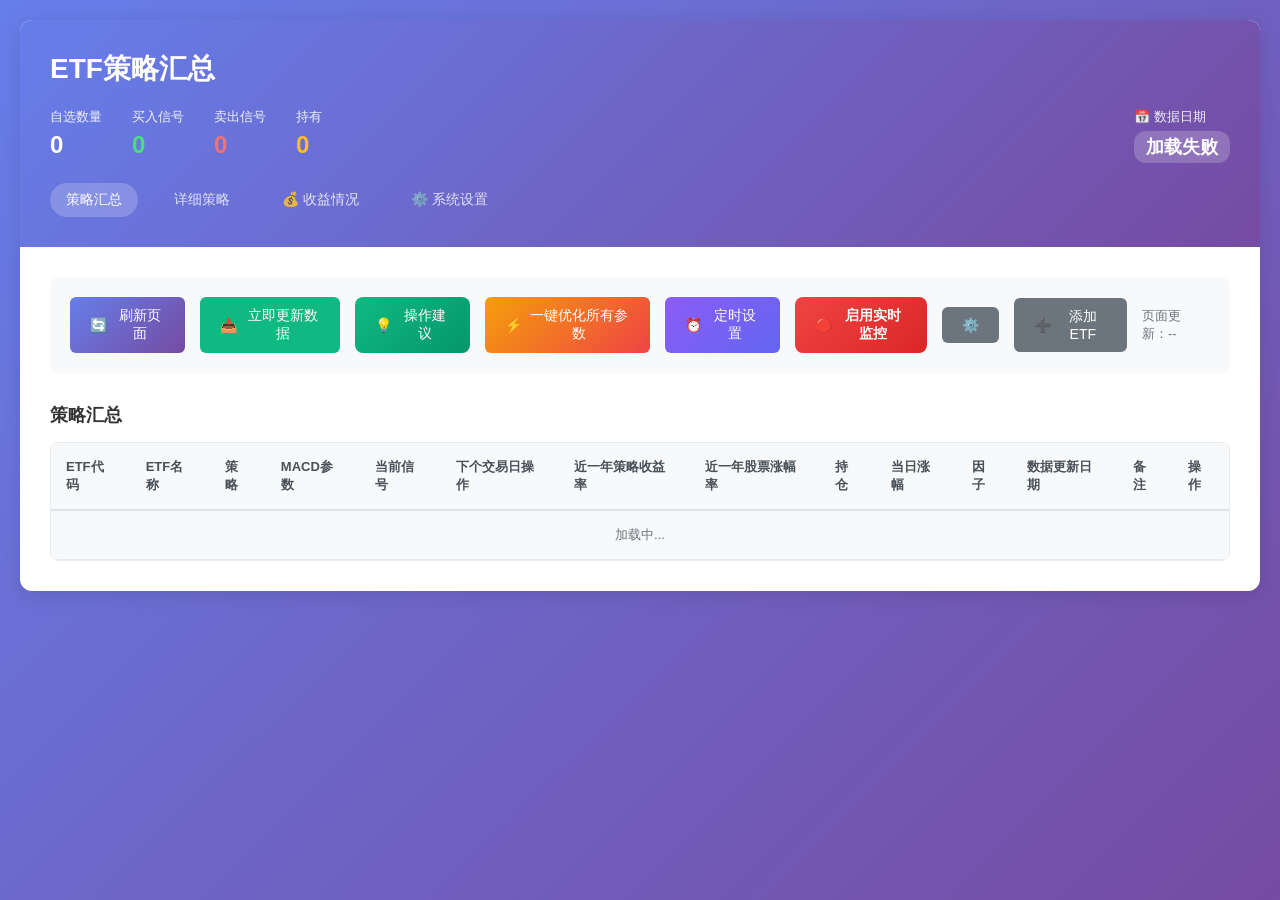
==== templates/index.html @ 9866f37f "update" ====
<!DOCTYPE html>
<html lang="zh-CN">
<head>
    <meta charset="UTF-8">
    <meta name="viewport" content="width=device-width, initial-scale=1.0">
    <title>ETF策略汇总 - ETF预测系统</title>
    <link rel="stylesheet" href="/static/css/home.css?v=6">
    <script src="/static/js/echarts.min.js"></script>
</head>
<body>
    <div class="app-container">
        <header class="app-header">
            <h1 class="app-title">ETF策略汇总</h1>
            <div class="header-stats">
                <div class="stat-item">
                    <span class="stat-label">自选数量</span>
                    <span id="totalCount" class="stat-value">0</span>
                </div>
                <div class="stat-item">
                    <span class="stat-label">买入信号</span>
                    <span id="buyCount" class="stat-value buy">0</span>
                </div>
                <div class="stat-item">
                    <span class="stat-label">卖出信号</span>
                    <span id="sellCount" class="stat-value sell">0</span>
                </div>
                <div class="stat-item">
                    <span class="stat-label">持有</span>
                    <span id="holdCount" class="stat-value hold">0</span>
                </div>
                <div class="stat-item data-date-stat">
                    <span class="stat-label">📅 数据日期</span>
                    <span id="dataDate" class="stat-value">--</span>
                </div>
            </div>
            <nav class="nav-links">
                <span class="current-page">策略汇总</span>
                <a href="/macd-watchlist">详细策略</a>
                <a href="/profit">💰 收益情况</a>
                <a href="/settings">⚙️ 系统设置</a>
            </nav>
        </header>

        <main class="main-content">
            <!-- 操作栏 -->
            <section class="action-bar">
                <button id="refreshBtn" class="btn btn-primary">
                    <span class="btn-icon">🔄</span> 刷新页面
                </button>
                <button id="updateDataBtn" class="btn btn-success">
                    <span class="btn-icon">📥</span> 立即更新数据
                </button>
                <button id="showAdviceBtn" class="btn btn-advice">
                    <span class="btn-icon">💡</span> 操作建议
                </button>
                <button id="optimizeAllBtn" class="btn btn-optimize-all">
                    <span class="btn-icon">⚡</span> 一键优化所有参数
                </button>
                <button id="schedulerSettingsBtn" class="btn btn-scheduler">
                    <span class="btn-icon">⏰</span> 定时设置
                </button>

                <!-- 实时监控控制 -->
                <div class="realtime-control">
                    <button id="toggleRealtimeBtn" class="btn btn-realtime">
                        <span class="btn-icon">🔴</span> <span id="realtimeBtnText">启用实时监控</span>
                    </button>
                    <button id="realtimeSettingsBtn" class="btn btn-secondary" title="监控时间设置">
                        <span class="btn-icon">⚙️</span>
                    </button>
                    <div id="realtimeStatus" class="realtime-status" style="display: none;">
                        <span class="status-indicator"></span>
                        <span id="realtimeStatusText">监控中</span>
                        <span id="realtimeLastUpdate">--:--:--</span>
                    </div>
                </div>

                <button id="addEtfBtn" class="btn btn-secondary">
                    <span class="btn-icon">➕</span> 添加ETF
                </button>
                <div class="last-updated">
                    页面更新：<span id="lastUpdated">--</span>
                </div>
            </section>

            <!-- 今日收益面板 -->
            <section class="daily-profit-panel" id="dailyProfitPanel" style="display: none;">
                <h3 class="panel-title">💰 今日收益 <small style="font-size: 13px; font-weight: 400; color: #166534;">(基于昨日持仓)</small></h3>
                <div class="daily-profit-content">
                    <div class="daily-profit-stats">
                        <div class="daily-profit-stat-item">
                            <span class="stat-label">昨日总仓位</span>
                            <span id="yesterdayTotalPositions" class="stat-value">0仓</span>
                        </div>
                        <div class="daily-profit-stat-item">
                            <span class="stat-label">昨日总资金</span>
                            <span id="yesterdayTotalInvestment" class="stat-value">¥0</span>
                        </div>
                    </div>
                    <div class="daily-profit-total">
                        <span class="daily-profit-label">今日总收益</span>
                        <span id="dailyProfitTotal" class="daily-profit-value">¥0.00</span>
                        <span id="dailyProfitPct" class="daily-profit-pct">(0.00%)</span>
                    </div>
                    <div class="daily-profit-details" id="dailyProfitDetails">
                        <!-- 动态生成 -->
                    </div>
                </div>
            </section>

            <!-- 定时更新状态 -->
            <section id="schedulerStatusBanner" class="scheduler-status-banner" style="display: none;">
                <div class="scheduler-info">
                    <span class="scheduler-icon">⏰</span>
                    <span class="scheduler-text" id="schedulerStatusText">定时任务已启用</span>
                    <span class="scheduler-next-run" id="schedulerNextRun"></span>
                </div>
            </section>

            <!-- 数据更新进度面板 -->
            <section id="dataUpdateProgressPanel" class="data-update-progress-panel" style="display: none;">
                <h3>📥 数据更新进度</h3>
                <div class="update-progress-content">
                    <div class="progress-bar-container">
                        <div id="dataUpdateProgressBar" class="progress-bar-fill"></div>
                    </div>
                    <div class="update-status-text" id="dataUpdateStatusText">正在准备...</div>
                </div>
            </section>

            <!-- 优化进度面板 -->
            <section id="optimizeProgressPanel" class="optimize-progress-panel" style="display: none;">
                <h3>⚡ 批量优化进度</h3>
                <div class="progress-stats">
                    <div class="progress-stat">
                        <span class="stat-label">总数</span>
                        <span id="optTotalCount" class="stat-value">0</span>
                    </div>
                    <div class="progress-stat">
                        <span class="stat-label">已完成</span>
                        <span id="optCompletedCount" class="stat-value completed">0</span>
                    </div>
                    <div class="progress-stat">
                        <span class="stat-label">失败</span>
                        <span id="optFailedCount" class="stat-value failed">0</span>
                    </div>
                </div>
                <div class="progress-bar-container">
                    <div id="optProgressBar" class="progress-bar"></div>
                </div>
                <div class="progress-log" id="optProgressLog"></div>
            </section>

            <!-- 定时设置弹窗 -->
            <div id="schedulerSettingsModal" class="modal">
                <div class="modal-content scheduler-modal">
                    <div class="modal-header">
                        <h3>⏰ 定时更新设置</h3>
                        <button id="closeSchedulerModalBtn" class="close-btn">&times;</button>
                    </div>
                    <div class="modal-body">
                        <div class="form-group">
                            <label>
                                <input type="checkbox" id="schedulerEnabled">
                                启用定时更新
                            </label>
                        </div>
                        <div class="form-group">
                            <label for="schedulerTime">更新时间（每个交易日）</label>
                            <input type="time" id="schedulerTime" class="time-input" value="15:05">
                        </div>
                        <div class="scheduler-current-status">
                            <strong>当前状态：</strong>
                            <span id="schedulerCurrentStatus">未启用</span>
                        </div>
                        <div class="scheduler-next-run-info">
                            <strong>下次运行：</strong>
                            <span id="schedulerNextRunInfo">--</span>
                        </div>
                        <div class="modal-actions">
                            <button id="saveSchedulerSettingsBtn" class="btn btn-primary">保存设置</button>
                            <button id="cancelSchedulerSettingsBtn" class="btn btn-secondary">取消</button>
                        </div>
                    </div>
                </div>
            </div>

            <!-- 实时监控设置弹窗 -->
            <div id="realtimeSettingsModal" class="modal">
                <div class="modal-content">
                    <div class="modal-header">
                        <h3>⏰ 实时监控设置</h3>
                        <button id="closeRealtimeModalBtn" class="close-btn">&times;</button>
                    </div>
                    <div class="modal-body">
                        <div class="form-group">
                            <label>监控时间段</label>
                            <div class="time-range-inputs">
                                <div>
                                    <label for="realtimeStartTime">开始时间</label>
                                    <input type="time" id="realtimeStartTime" class="time-input" value="09:25">
                                </div>
                                <div>
                                    <label for="realtimeEndTime">结束时间</label>
                                    <input type="time" id="realtimeEndTime" class="time-input" value="15:05">
                                </div>
                            </div>
                        </div>
                        <div class="form-group">
                            <label>更新频率（秒）</label>
                            <select id="realtimeInterval" class="select-input">
                                <option value="30">30秒</option>
                                <option value="60" selected>60秒</option>
                                <option value="120">2分钟</option>
                                <option value="300">5分钟</option>
                            </select>
                        </div>
                        <div class="form-info">
                            <strong>💡 说明：</strong>
                            <ul>
                                <li>监控时间段内，系统每分钟自动获取最新数据</li>
                                <li>只计算当天最新信号，不会重复计算历史数据</li>
                                <li>周末和节假日自动暂停监控</li>
                                <li>ETF列表从自选中动态读取，支持随时添加删除</li>
                            </ul>
                        </div>
                        <div class="modal-actions">
                            <button id="saveRealtimeSettingsBtn" class="btn btn-primary">保存设置</button>
                            <button id="cancelRealtimeSettingsBtn" class="btn btn-secondary">取消</button>
                        </div>
                    </div>
                </div>
            </div>

            <!-- 策略表格 -->
            <section class="strategy-table-section">
                <h2 class="section-title">策略汇总</h2>
                <div class="table-container">
                    <table class="strategy-table" id="strategyTable">
                        <thead>
                            <tr>
                                <th>ETF代码</th>
                                <th>ETF名称</th>
                                <th>策略</th>
                                <th>MACD参数</th>
                                <th>当前信号</th>
                                <th>下个交易日操作</th>
                                <th>近一年策略收益率</th>
                                <th>近一年股票涨幅率</th>
                                <th>持仓</th>
                                <th>当日涨幅</th>
                                <th>因子</th>
                                <th>数据更新日期</th>
                                <th>备注</th>
                                <th>操作</th>
                            </tr>
                        </thead>
                        <tbody id="strategyTableBody">
                            <tr class="loading-row">
                                <td colspan="14" class="loading-cell">加载中...</td>
                            </tr>
                        </tbody>
                    </table>
                </div>
            </section>
        </main>
    </div>

    <!-- 添加ETF弹窗 -->
    <div id="addEtfModal" class="modal">
        <div class="modal-content">
            <div class="modal-header">
                <h3>添加ETF到自选</h3>
                <button id="closeModalBtn" class="close-btn">&times;</button>
            </div>
            <div class="modal-body">
                <div class="form-group">
                    <label>ETF代码：</label>
                    <input type="text" id="etfCodeInput" class="search-input" placeholder="输入ETF代码，如510330.SH">
                </div>
                <div class="form-group">
                    <label>选择策略：</label>
                    <select id="addStrategySelect">
                        <option value="macd_aggressive">MACD激进策略</option>
                        <option value="macd_kdj_discrete">MACD+KDJ离散仓位系统2.0</option>
                    </select>
                </div>
                <button id="confirmAddBtn" class="btn btn-primary">确认添加</button>
                <button id="cancelAddBtn" class="btn btn-secondary">取消</button>
            </div>
        </div>
    </div>

    <!-- 操作建议模态框 -->
    <div id="adviceModal" class="modal">
        <div class="modal-content">
            <div class="modal-header">
                <h2>💡 当前操作建议</h2>
                <span class="close">&times;</span>
            </div>
            <div class="modal-body">
                <div id="adviceContent">
                    <div class="loading">正在加载建议...</div>
                </div>
            </div>
            <div class="modal-footer">
                <button class="btn btn-secondary close-modal">关闭</button>
            </div>
        </div>
    </div>

    <script src="/static/js/home.js?v=74"></script>
</body>
</html>
---- static/css/home.css ----
* {
    margin: 0;
    padding: 0;
    box-sizing: border-box;
}

body {
    font-family: -apple-system, BlinkMacSystemFont, 'Segoe UI', 'PingFang SC', 'Hiragino Sans GB',
        'Microsoft YaHei', 'Helvetica Neue', Helvetica, Arial, sans-serif;
    background: linear-gradient(135deg, #667eea 0%, #764ba2 100%);
    min-height: 100vh;
    padding: 20px;
}

.app-container {
    max-width: 1400px;
    margin: 0 auto;
    background: white;
    border-radius: 12px;
    box-shadow: 0 4px 20px rgba(0, 0, 0, 0.1);
    overflow: hidden;
}

/* Header */
.app-header {
    background: linear-gradient(135deg, #667eea 0%, #764ba2 100%);
    color: white;
    padding: 30px;
}

.app-title {
    font-size: 28px;
    font-weight: 600;
    margin-bottom: 20px;
}

.header-stats {
    display: flex;
    gap: 30px;
    margin-bottom: 20px;
}

.stat-item {
    display: flex;
    flex-direction: column;
    gap: 5px;
}

.stat-label {
    font-size: 13px;
    opacity: 0.9;
}

.stat-value {
    font-size: 24px;
    font-weight: 600;
}

.stat-value.buy {
    color: #4ade80;
}

.stat-value.sell {
    color: #f87171;
}

.stat-value.hold {
    color: #fbbf24;
}

.data-date-stat {
    margin-left: auto;
}

.data-date-stat .stat-value {
    font-size: 18px;
    color: #fff;
    background: rgba(255, 255, 255, 0.2);
    padding: 4px 12px;
    border-radius: 12px;
}

.nav-links {
    display: flex;
    gap: 20px;
    font-size: 14px;
}

.nav-links a {
    color: rgba(255, 255, 255, 0.8);
    text-decoration: none;
    padding: 8px 16px;
    border-radius: 20px;
    transition: all 0.3s;
}

.nav-links a:hover {
    background: rgba(255, 255, 255, 0.2);
    color: white;
}

.nav-links .current-page {
    background: rgba(255, 255, 255, 0.2);
    color: white;
    padding: 8px 16px;
    border-radius: 20px;
}

/* Main Content */
.main-content {
    padding: 30px;
}

/* Action Bar */
.action-bar {
    display: flex;
    align-items: center;
    gap: 15px;
    margin-bottom: 30px;
    padding: 20px;
    background: #f8f9fa;
    border-radius: 8px;
}

.btn {
    padding: 10px 20px;
    border: none;
    border-radius: 6px;
    font-size: 14px;
    font-weight: 500;
    cursor: pointer;
    transition: all 0.3s;
    display: inline-flex;
    align-items: center;
    gap: 8px;
}

.btn-primary {
    background: linear-gradient(135deg, #667eea 0%, #764ba2 100%);
    color: white;
}

.btn-primary:hover {
    transform: translateY(-2px);
    box-shadow: 0 4px 12px rgba(102, 126, 234, 0.4);
}

.btn-secondary {
    background: #6c757d;
    color: white;
}

.btn-secondary:hover {
    background: #5a6268;
}

.btn-danger {
    background: #dc3545;
    color: white;
    padding: 6px 12px;
    font-size: 12px;
}

.btn-danger:hover {
    background: #c82333;
}

.btn-success {
    background: #10b981;
    color: white;
}

.btn-success:hover {
    background: #059669;
    transform: translateY(-2px);
    box-shadow: 0 4px 12px rgba(16, 185, 129, 0.4);
}

.btn-success:disabled {
    background: #9ca3af;
    cursor: not-allowed;
    transform: none;
}

.last-updated {
    margin-left: auto;
    font-size: 13px;
    color: #6c757d;
}

/* Section */
.section-title {
    font-size: 18px;
    font-weight: 600;
    margin-bottom: 15px;
    color: #333;
}

.table-section {
    margin-bottom: 40px;
}

/* Table */
.table-container {
    overflow-x: auto;
    border: 1px solid #e9ecef;
    border-radius: 8px;
}

.strategy-table,
.backtest-table {
    width: 100%;
    border-collapse: collapse;
}

.strategy-table th,
.backtest-table th {
    background: #f8f9fa;
    padding: 15px;
    text-align: left;
    font-weight: 600;
    font-size: 13px;
    color: #495057;
    border-bottom: 2px solid #dee2e6;
}

.strategy-table td,
.backtest-table td {
    padding: 15px;
    border-bottom: 1px solid #e9ecef;
    font-size: 13px;
}

.strategy-table tr:hover,
.backtest-table tr:hover {
    background: #f8f9fa;
}

.loading-row {
    background: #f8f9fa;
}

.loading-cell {
    text-align: center;
    padding: 40px;
    color: #6c757d;
}

/* Signal Badge */
.signal-badge {
    display: inline-block;
    padding: 4px 12px;
    border-radius: 12px;
    font-size: 12px;
    font-weight: 500;
}

.signal-badge.buy {
    background: #d1fae5;
    color: #065f46;
}

.signal-badge.sell {
    background: #fee2e2;
    color: #991b1b;
}

.signal-badge.hold {
    background: #fef3c7;
    color: #92400e;
}

/* Profit */
.profit-positive {
    color: #dc2626;  /* 红色表示上涨 */
    font-weight: 600;
}

.profit-negative {
    color: #059669;  /* 绿色表示下跌 */
    font-weight: 600;
}

.profit-neutral {
    color: #6c757d;
}

/* MACD Info */
.macd-info {
    font-size: 12px;
    color: #6c757d;
}

.remark-text {
    font-size: 12px;
    color: #666;
    font-style: italic;
}

.custom-remark {
    font-style: normal;
    color: #495057;
    cursor: pointer;
    text-decoration: underline;
    text-decoration-style: dashed;
    text-decoration-color: #adb5bd;
}

.custom-remark:hover {
    color: #007bff;
    text-decoration-color: #007bff;
}

.remark-text:not(.custom-remark) {
    cursor: pointer;
}

.remark-text:not(.custom-remark):hover {
    color: #007bff;
}

.macd-info span {
    margin-right: 10px;
}

/* KDJ 信息样式 */
.kdj-info {
    display: flex;
    flex-direction: column;
    gap: 2px;
    font-size: 11px;
}

.kdj-info span {
    margin-right: 0;
}

.kdj-status {
    font-weight: bold;
    padding: 2px 6px;
    border-radius: 3px;
    display: inline-block;
}

.kdj-severe-overbought { background-color: #ffebee; color: #c62828; }
.kdj-overbought { background-color: #fff3e0; color: #ef6c00; }
.kdj-oversold { background-color: #e8f5e9; color: #2e7d32; }
.kdj-neutral { background-color: #f5f5f5; color: #616161; }
.kdj-unknown { background-color: #f5f5f5; color: #9e9e9e; }

/* 融合强度样式 */
.fusion-info {
    display: flex;
    flex-direction: column;
    gap: 2px;
    font-size: 11px;
}

.fusion-level { font-weight: bold; color: #1976d2; }
.position-cap { color: #757575; font-size: 10px; }

/* Strategy Name */
.strategy-name {
    display: inline-block;
    padding: 4px 10px;
    background: #e0e7ff;
    color: #4338ca;
    border-radius: 4px;
    font-size: 12px;
    font-weight: 500;
}

/* MACD Parameters Badge */
.macd-params-badge {
    display: inline-block;
    padding: 4px 10px;
    background: #f3f4f6;
    color: #6b7280;
    border-radius: 4px;
    font-size: 12px;
    font-weight: 600;
    font-family: 'Courier New', monospace;
}

.macd-params-badge.optimized {
    background: linear-gradient(135deg, #fef3c7 0%, #fde68a 100%);
    color: #92400e;
    border: 1px solid #f59e0b;
}

.macd-params-default {
    display: inline-block;
    padding: 4px 10px;
    background: #f3f4f6;
    color: #9ca3af;
    border-radius: 4px;
    font-size: 12px;
    font-family: 'Courier New', monospace;
}

/* Action Buttons */
.action-buttons {
    display: flex;
    gap: 8px;
}

/* Modal */
.modal {
    display: none;
    position: fixed;
    z-index: 1000;
    left: 0;
    top: 0;
    width: 100%;
    height: 100%;
    background-color: rgba(0, 0, 0, 0.5);
}

.modal.show {
    display: flex;
    align-items: center;
    justify-content: center;
}

.modal-content {
    background: white;
    border-radius: 12px;
    width: 90%;
    max-width: 500px;
    box-shadow: 0 10px 40px rgba(0, 0, 0, 0.2);
}

.modal-header {
    display: flex;
    justify-content: space-between;
    align-items: center;
    padding: 20px;
    border-bottom: 1px solid #e9ecef;
}

.modal-header h3 {
    font-size: 18px;
    font-weight: 600;
}

.close-btn {
    background: none;
    border: none;
    font-size: 28px;
    cursor: pointer;
    color: #6c757d;
    line-height: 1;
}

.close-btn:hover {
    color: #343a40;
}

.modal-body {
    padding: 20px;
}

.form-group {
    margin-bottom: 20px;
}

.form-group label {
    display: block;
    margin-bottom: 8px;
    font-size: 14px;
    font-weight: 500;
    color: #495057;
}

.search-input,
.form-select {
    width: 100%;
    padding: 10px;
    border: 1px solid #ced4da;
    border-radius: 6px;
    font-size: 14px;
}

.search-input:focus,
.form-select:focus {
    outline: none;
    border-color: #667eea;
    box-shadow: 0 0 0 3px rgba(102, 126, 234, 0.1);
}

/* Responsive */
@media (max-width: 768px) {
    .header-stats {
        flex-wrap: wrap;
        gap: 15px;
    }

    .strategy-table,
    .backtest-table {
        font-size: 12px;
    }

    .strategy-table th,
    .strategy-table td,
    .backtest-table th,
    .backtest-table td {
        padding: 10px;
    }

    .action-bar {
        flex-direction: column;
        align-items: stretch;
    }

    .last-updated {
        margin-left: 0;
        text-align: center;
    }
}

/* ==================== 一键优化按钮 ==================== */

.btn-optimize-all {
    background: linear-gradient(135deg, #f59e0b 0%, #ef4444 100%);
    color: white;
    border: none;
    padding: 10px 20px;
    border-radius: 6px;
    cursor: pointer;
    font-weight: 500;
    transition: all 0.3s;
    display: inline-flex;
    align-items: center;
    gap: 6px;
}

.btn-optimize-all:hover:not(:disabled) {
    transform: translateY(-2px);
    box-shadow: 0 4px 12px rgba(245, 158, 11, 0.4);
}

.btn-optimize-all:disabled {
    opacity: 0.6;
    cursor: not-allowed;
    transform: none;
}

.btn-advice {
    background: linear-gradient(135deg, #10b981 0%, #059669 100%);
    color: white;
    border: none;
    padding: 10px 20px;
    border-radius: 8px;
    font-size: 14px;
    font-weight: 500;
    cursor: pointer;
    transition: all 0.3s ease;
    display: inline-flex;
    align-items: center;
    gap: 8px;
}

.btn-advice:hover:not(:disabled) {
    transform: translateY(-2px);
    box-shadow: 0 4px 12px rgba(16, 185, 129, 0.4);
}

/* ==================== 优化进度面板 ==================== */

.optimize-progress-panel {
    background: linear-gradient(135deg, #fef3c7 0%, #fde68a 100%);
    border-radius: 12px;
    padding: 25px;
    margin: 20px 0;
    box-shadow: 0 4px 16px rgba(0, 0, 0, 0.1);
    border: 2px solid #f59e0b;
}

.optimize-progress-panel h3 {
    margin: 0 0 20px 0;
    color: #92400e;
    font-size: 20px;
    display: flex;
    align-items: center;
    gap: 10px;
}

.progress-stats {
    display: flex;
    gap: 30px;
    margin-bottom: 20px;
}

.progress-stat {
    display: flex;
    flex-direction: column;
    gap: 5px;
}

.progress-stat .stat-label {
    font-size: 12px;
    color: #78716c;
    font-weight: 500;
}

.progress-stat .stat-value {
    font-size: 28px;
    font-weight: bold;
    color: #1f2937;
}

.progress-stat .stat-value.completed {
    color: #059669;
}

.progress-stat .stat-value.failed {
    color: #dc2626;
}

.progress-bar-container {
    background: white;
    border-radius: 10px;
    height: 20px;
    overflow: hidden;
    margin-bottom: 20px;
    box-shadow: inset 0 2px 4px rgba(0, 0, 0, 0.1);
}

.progress-bar {
    height: 100%;
    background: linear-gradient(90deg, #10b981 0%, #059669 100%);
    transition: width 0.3s ease;
    display: flex;
    align-items: center;
    justify-content: center;
}

.progress-log {
    background: rgba(255, 255, 255, 0.7);
    border-radius: 8px;
    padding: 15px;
    max-height: 300px;
    overflow-y: auto;
    font-family: 'Courier New', monospace;
    font-size: 13px;
}

.progress-log-entry {
    padding: 8px 0;
    border-bottom: 1px solid rgba(0, 0, 0, 0.05);
    line-height: 1.6;
}

.progress-log-entry:last-child {
    border-bottom: none;
}

.log-time {
    color: #78716c;
    font-size: 11px;
}

/* ==================== 因子信息样式 ==================== */

.factors-info {
    display: flex;
    flex-direction: column;
    gap: 6px;
    font-size: 12px;
}

.factor-item {
    display: flex;
    align-items: center;
    gap: 6px;
    flex-wrap: wrap;
}

.factor-label {
    font-weight: 600;
    color: #6b7280;
    font-size: 11px;
    min-width: 45px;
}

.factor-item span:not(.factor-label) {
    padding: 2px 6px;
    background: #f3f4f6;
    border-radius: 4px;
    font-size: 11px;
}

/* KDJ状态迷你版 */
.kdj-status-mini {
    padding: 2px 6px !important;
    border-radius: 4px;
    font-size: 10px !important;
    font-weight: 600;
}

.kdj-status-mini.kdj-severe-overbought {
    background: #fecaca !important;
    color: #991b1b !important;
}

.kdj-status-mini.kdj-overbought {
    background: #fed7aa !important;
    color: #9a3412 !important;
}

.kdj-status-mini.kdj-oversold {
    background: #bbf7d0 !important;
    color: #166534 !important;
}

.kdj-status-mini.kdj-neutral {
    background: #e5e7eb !important;
    color: #374151 !important;
}

.kdj-status-mini.kdj-unknown {
    background: #f3f4f6 !important;
    color: #9ca3af !important;
}

/* ==================== 数据日期徽章 ==================== */

.data-date-badge {
    display: inline-block;
    padding: 4px 10px;
    background: linear-gradient(135deg, #dbeafe 0%, #bfdbfe 100%);
    color: #1e40af;
    border-radius: 12px;
    font-size: 12px;
    font-weight: 600;
    border: 1px solid #93c5fd;
}

.data-date-badge:hover {
    background: linear-gradient(135deg, #bfdbfe 0%, #93c5fd 100%);
    transform: scale(1.05);
    transition: all 0.2s;
}

/* ==================== 调度器相关样式 ==================== */

.btn-scheduler {
    background: linear-gradient(135deg, #8b5cf6 0%, #6366f1 100%);
    color: white;
    border: none;
    transition: all 0.3s;
}

.btn-scheduler:hover:not(:disabled) {
    transform: translateY(-2px);
    box-shadow: 0 4px 12px rgba(139, 92, 246, 0.4);
}

/* 调度器状态横幅 */
.scheduler-status-banner {
    background: linear-gradient(135deg, #ede9fe 0%, #ddd6fe 100%);
    border-radius: 8px;
    padding: 12px 20px;
    margin: 15px 0;
    border: 1px solid #c4b5fd;
    display: flex;
    align-items: center;
    justify-content: space-between;
}

.scheduler-info {
    display: flex;
    align-items: center;
    gap: 12px;
}

.scheduler-icon {
    font-size: 20px;
}

.scheduler-text {
    font-weight: 600;
    color: #5b21b6;
}

.scheduler-next-run {
    color: #7c3aed;
    font-size: 13px;
}

/* 数据更新进度面板 */
.data-update-progress-panel {
    background: linear-gradient(135deg, #dbeafe 0%, #bfdbfe 100%);
    border-radius: 12px;
    padding: 20px;
    margin: 20px 0;
    box-shadow: 0 4px 16px rgba(0, 0, 0, 0.1);
    border: 2px solid #3b82f6;
}

.data-update-progress-panel h3 {
    margin: 0 0 15px 0;
    color: #1e40af;
    font-size: 18px;
}

.update-progress-content {
    display: flex;
    flex-direction: column;
    gap: 12px;
}

#dataUpdateProgressBar {
    height: 8px;
    background: white;
    border-radius: 10px;
    overflow: hidden;
    box-shadow: inset 0 2px 4px rgba(0, 0, 0, 0.1);
}

.progress-bar-fill {
    height: 100%;
    background: linear-gradient(90deg, #3b82f6 0%, #2563eb 100%);
    transition: width 0.3s ease;
}

.progress-bar-fill.indeterminate {
    width: 60% !important;
    animation: indeterminate 2s infinite;
    background: linear-gradient(90deg, #3b82f6 0%, #93c5fd 50%, #3b82f6 100%);
    background-size: 200% 100%;
}

@keyframes indeterminate {
    0% { background-position: 100% 0; }
    100% { background-position: -100% 0; }
}

.update-status-text {
    text-align: center;
    font-weight: 500;
    color: #1e40af;
}

/* 调度器设置弹窗 */
.scheduler-modal {
    max-width: 500px;
}

.scheduler-modal .form-group {
    margin-bottom: 20px;
}

.scheduler-modal label {
    display: block;
    margin-bottom: 8px;
    font-weight: 500;
    color: #374151;
}

.scheduler-modal input[type="checkbox"] {
    width: 18px;
    height: 18px;
    margin-right: 8px;
    cursor: pointer;
}

.time-input {
    width: 100%;
    padding: 10px 15px;
    border: 2px solid #e5e7eb;
    border-radius: 8px;
    font-size: 16px;
    font-family: inherit;
}

.time-input:focus {
    outline: none;
    border-color: #8b5cf6;
}

.scheduler-current-status,
.scheduler-next-run-info {
    padding: 12px;
    background: #f3f4f6;
    border-radius: 8px;
    margin-bottom: 15px;
    font-size: 14px;
}

.scheduler-current-status strong,
.scheduler-next-run-info strong {
    color: #374151;
}

.scheduler-current-status span,
.scheduler-next-run-info span {
    color: #6b7280;
}

.modal-actions {
    display: flex;
    gap: 10px;
    justify-content: flex-end;
    margin-top: 20px;
}

/* ==================== 实时监控样式 ==================== */

/* 实时更新按钮 */
.btn-realtime {
    background: linear-gradient(135deg, #ef4444 0%, #dc2626 100%);
    color: white;
    border: none;
    padding: 10px 20px;
    border-radius: 8px;
    cursor: pointer;
    font-weight: 600;
    transition: all 0.3s;
    animation: pulse 2s infinite;
}

.btn-realtime:hover:not(:disabled) {
    transform: translateY(-2px);
    box-shadow: 0 4px 12px rgba(239, 68, 68, 0.4);
}

.btn-realtime-active {
    background: linear-gradient(135deg, #10b981 0%, #059669 100%);
    animation: none;
}

@keyframes pulse {
    0%, 100% { opacity: 1; }
    50% { opacity: 0.7; }
}

/* 实时状态指示 */
.realtime-control {
    display: flex;
    align-items: center;
    gap: 15px;
}

.realtime-status {
    display: flex;
    align-items: center;
    gap: 10px;
    padding: 8px 16px;
    background: #f3f4f6;
    border-radius: 20px;
    font-size: 14px;
}

.status-indicator {
    width: 10px;
    height: 10px;
    border-radius: 50%;
    background: #9ca3af;
    transition: all 0.3s;
}

.status-indicator.status-active {
    background: #10b981;
    animation: blink 1s infinite;
}

@keyframes blink {
    0%, 100% { opacity: 1; }
    50% { opacity: 0.3; }
}

#realtimeLastUpdate {
    color: #6b7280;
    font-size: 12px;
    font-family: monospace;
}

/* 实时监控设置弹窗样式 */
.time-range-inputs {
    display: grid;
    grid-template-columns: 1fr 1fr;
    gap: 15px;
    margin-top: 10px;
}

.time-range-inputs > div {
    display: flex;
    flex-direction: column;
    gap: 5px;
}

.time-range-inputs label {
    font-size: 14px;
    color: #4b5563;
    font-weight: 500;
}

.time-input {
    padding: 10px;
    border: 1px solid #d1d5db;
    border-radius: 6px;
    font-size: 14px;
    font-family: inherit;
}

.time-input:focus {
    outline: none;
    border-color: #3b82f6;
    box-shadow: 0 0 0 3px rgba(59, 130, 246, 0.1);
}

.select-input {
    width: 100%;
    padding: 10px;
    border: 1px solid #d1d5db;
    border-radius: 6px;
    font-size: 14px;
    font-family: inherit;
    background-color: white;
}

.select-input:focus {
    outline: none;
    border-color: #3b82f6;
    box-shadow: 0 0 0 3px rgba(59, 130, 246, 0.1);
}

.form-info {
    background: #f0f9ff;
    border-left: 4px solid #3b82f6;
    padding: 12px 15px;
    margin: 15px 0;
    border-radius: 4px;
}

.form-info strong {
    display: block;
    margin-bottom: 8px;
    color: #1e40af;
}

.form-info ul {
    margin: 0;
    padding-left: 20px;
    font-size: 13px;
    color: #1e3a8a;
}

.form-info li {
    margin: 5px 0;
}

/* ==================== 操作建议模态框 ==================== */

#adviceModal .modal-content {
    max-width: 1000px;
    border-radius: 16px;
    overflow: hidden;
}

#adviceModal .modal-header {
    background: linear-gradient(135deg, #10b981 0%, #059669 100%);
    border-bottom: none;
    padding: 25px 30px;
}

#adviceModal .modal-header h2 {
    margin: 0;
    font-size: 24px;
    color: white;
    display: flex;
    align-items: center;
    gap: 12px;
}

#adviceModal .close {
    color: white;
    font-size: 28px;
    opacity: 0.9;
}

#adviceModal .close:hover {
    opacity: 1;
}

#adviceModal .modal-body {
    padding: 0;
    max-height: 650px;
    overflow-y: auto;
}

#adviceModal .modal-footer {
    padding: 15px 30px;
    border-top: 1px solid #e5e7eb;
    background: #f9fafb;
}

.advice-container {
    padding: 25px 30px;
}

.advice-section {
    margin-bottom: 30px;
    border-radius: 12px;
    overflow: hidden;
    box-shadow: 0 2px 8px rgba(0, 0, 0, 0.08);
}

.advice-section:last-child {
    margin-bottom: 0;
}

.advice-section > h3 {
    margin: 0;
    padding: 18px 25px;
    font-size: 19px;
    display: flex;
    align-items: center;
    gap: 10px;
}

.advice-buy {
    background: linear-gradient(135deg, #d1fae5 0%, #a7f3d0 100%);
    border-left: 5px solid #10b981;
}

.advice-buy > h3 {
    background: linear-gradient(135deg, #10b981 0%, #059669 100%);
    color: white;
}

.advice-sell {
    background: linear-gradient(135deg, #fee2e2 0%, #fecaca 100%);
    border-left: 5px solid #ef4444;
}

.advice-sell > h3 {
    background: linear-gradient(135deg, #ef4444 0%, #dc2626 100%);
    color: white;
}

.advice-hold {
    background: linear-gradient(135deg, #f3f4f6 0%, #e5e7eb 100%);
    border-left: 5px solid #6b7280;
}

.advice-hold > h3 {
    background: linear-gradient(135deg, #6b7280 0%, #4b5563 100%);
    color: white;
}

.advice-table {
    width: 100%;
    border-collapse: collapse;
    background: white;
    margin: 0;
}

.advice-table thead {
    background: linear-gradient(135deg, #8b5cf6 0%, #7c3aed 100%);
    color: white;
}

.advice-table thead th {
    padding: 14px 12px;
    text-align: left;
    font-size: 14px;
    font-weight: 600;
    letter-spacing: 0.5px;
    text-transform: uppercase;
}

.advice-table tbody tr {
    border-bottom: 1px solid #f3f4f6;
    transition: all 0.2s ease;
}

.advice-table tbody tr:last-child {
    border-bottom: none;
}

.advice-table tbody tr:hover {
    background: linear-gradient(90deg, #fef3c7 0%, #fde68a 100%);
    transform: scale(1.01);
}

.advice-table td {
    padding: 14px 12px;
    font-size: 14px;
    color: #374151;
}

.advice-table td:first-child {
    font-weight: 600;
    color: #1e40af;
}

.signal-strength {
    font-weight: 700;
    display: inline-flex;
    align-items: center;
    gap: 6px;
    padding: 4px 12px;
    border-radius: 20px;
    background: linear-gradient(135deg, #fef3c7 0%, #fcd34d 100%);
    color: #92400e;
}

.signal-strength::before {
    content: '🔥';
    font-size: 16px;
}

.advice-action {
    font-weight: 700;
    color: #059669;
    display: inline-flex;
    align-items: center;
    gap: 6px;
}

.advice-action::before {
    content: '▶';
    font-size: 12px;
}

.attention-list {
    margin: 15px 20px 5px 20px;
    background: white;
    border-radius: 10px;
    padding: 20px;
    box-shadow: 0 2px 8px rgba(0, 0, 0, 0.06);
}

.attention-list h4 {
    margin: 0 0 15px 0;
    font-size: 16px;
    color: #d97706;
    display: flex;
    align-items: center;
    gap: 8px;
    padding-bottom: 12px;
    border-bottom: 2px solid #f59e0b;
}

.attention-list .advice-table {
    box-shadow: none;
}

.advice-summary {
    background: linear-gradient(135deg, #fef3c7 0%, #fde68a 100%);
    border-radius: 12px;
    padding: 25px 30px;
    border: 3px solid #f59e0b;
    box-shadow: 0 4px 12px rgba(245, 158, 11, 0.2);
}

.advice-summary h3 {
    margin: 0 0 20px 0;
    font-size: 20px;
    color: #92400e;
    display: flex;
    align-items: center;
    gap: 10px;
}

.advice-summary ul {
    list-style: none;
    padding: 0;
    margin: 0;
}

.advice-summary li {
    padding: 12px 0;
    font-size: 15px;
    color: #78716c;
    display: flex;
    align-items: flex-start;
    gap: 10px;
}

.advice-summary li::before {
    content: '▸';
    color: #f59e0b;
    font-weight: bold;
    font-size: 18px;
}

.trend-bull {
    color: #059669 !important;
    font-weight: 700;
    background: linear-gradient(90deg, rgba(5, 150, 105, 0.1), transparent);
    padding: 12px 16px;
    border-radius: 8px;
    border-left: 4px solid #059669;
}

.trend-bear {
    color: #dc2626 !important;
    font-weight: 700;
    background: linear-gradient(90deg, rgba(220, 38, 38, 0.1), transparent);
    padding: 12px 16px;
    border-radius: 8px;
    border-left: 4px solid #dc2626;
}

.trend-neutral {
    color: #d97706 !important;
    font-weight: 700;
    background: linear-gradient(90deg, rgba(217, 119, 6, 0.1), transparent);
    padding: 12px 16px;
    border-radius: 8px;
    border-left: 4px solid #d97706;
}

#adviceModal .loading {
    text-align: center;
    padding: 60px 40px;
    font-size: 17px;
    color: #6b7280;
    display: flex;
    flex-direction: column;
    align-items: center;
    gap: 15px;
}

#adviceModal .loading::before {
    content: '';
    width: 50px;
    height: 50px;
    border: 4px solid #e5e7eb;
    border-top-color: #10b981;
    border-radius: 50%;
    animation: spin 1s linear infinite;
}

@keyframes spin {
    to { transform: rotate(360deg); }
}

#adviceModal .error {
    text-align: center;
    padding: 60px 40px;
    font-size: 16px;
    color: #dc2626;
    background: #fee2e2;
    border-radius: 8px;
    margin: 20px;
}

/* 滚动条样式 */
#adviceModal .modal-body::-webkit-scrollbar {
    width: 10px;
}

#adviceModal .modal-body::-webkit-scrollbar-track {
    background: #f1f5f9;
}

#adviceModal .modal-body::-webkit-scrollbar-thumb {
    background: linear-gradient(135deg, #cbd5e1 0%, #94a3b8 100%);
    border-radius: 5px;
}

#adviceModal .modal-body::-webkit-scrollbar-thumb:hover {
    background: linear-gradient(135deg, #94a3b8 0%, #64748b 100%);
}

/* 空状态提示 */
.advice-section p {
    margin: 0;
    padding: 30px;
    text-align: center;
    color: #9ca3af;
    font-size: 15px;
    font-style: italic;
}

/* 今日收益面板 */
.daily-profit-panel {
    background: linear-gradient(135deg, #f0fdf4 0%, #dcfce7 100%);
    border-radius: 12px;
    padding: 20px;
    margin-bottom: 20px;
    border: 2px solid #86efac;
}

.daily-profit-panel .panel-title {
    font-size: 18px;
    font-weight: 600;
    color: #166534;
    margin: 0 0 15px 0;
    display: flex;
    align-items: center;
    gap: 8px;
}

.daily-profit-content {
    display: flex;
    flex-direction: column;
    gap: 15px;
}

.daily-profit-stats {
    display: flex;
    gap: 20px;
    margin-bottom: 10px;
}

.daily-profit-stat-item {
    display: flex;
    flex-direction: column;
    gap: 5px;
    padding: 12px 18px;
    background: rgba(255, 255, 255, 0.7);
    border-radius: 8px;
    border: 1px solid #86efac;
}

.daily-profit-stat-item .stat-label {
    font-size: 12px;
    color: #166534;
    font-weight: 500;
}

.daily-profit-stat-item .stat-value {
    font-size: 20px;
    font-weight: 700;
    color: #166534;
}

.daily-profit-total {
    display: flex;
    align-items: center;
    gap: 15px;
    padding: 15px;
    background: white;
    border-radius: 8px;
    box-shadow: 0 2px 8px rgba(0, 0, 0, 0.05);
}

.daily-profit-label {
    font-size: 14px;
    color: #6b7280;
    font-weight: 500;
}

.daily-profit-value {
    font-size: 28px;
    font-weight: 700;
    color: #dc2626;
}

.daily-profit-value.positive {
    color: #dc2626;
}

.daily-profit-value.negative {
    color: #059669;
}

.daily-profit-pct {
    font-size: 18px;
    font-weight: 600;
    color: #6b7280;
}

.daily-profit-pct.positive {
    color: #dc2626;
}

.daily-profit-pct.negative {
    color: #059669;
}

.daily-profit-details {
    display: grid;
    grid-template-columns: repeat(auto-fill, minmax(280px, 1fr));
    gap: 10px;
}

.daily-profit-item {
    display: flex;
    justify-content: space-between;
    align-items: center;
    padding: 10px 15px;
    background: white;
    border-radius: 6px;
    font-size: 13px;
    transition: transform 0.2s, box-shadow 0.2s;
}

.daily-profit-item:hover {
    transform: translateY(-2px);
    box-shadow: 0 4px 12px rgba(0, 0, 0, 0.1);
}

.daily-profit-item .etf-name {
    font-weight: 500;
    color: #374151;
}

.daily-profit-item .etf-profit {
    font-weight: 600;
    color: #dc2626;
}

.daily-profit-item .etf-profit.negative {
    color: #059669;
}

.daily-profit-item .etf-change {
    font-size: 12px;
    color: #9ca3af;
    margin-left: 8px;
}

/* 收益汇总卡片 */
.profit-summary-cards {
    display: grid;
    grid-template-columns: repeat(4, 1fr);
    gap: 15px;
    margin-bottom: 20px;
}

.profit-card {
    background: white;
    border-radius: 12px;
    padding: 15px;
    box-shadow: 0 2px 8px rgba(0, 0, 0, 0.08);
    display: flex;
    flex-direction: column;
    align-items: center;
    transition: transform 0.2s, box-shadow 0.2s;
}

.profit-card:hover {
    transform: translateY(-2px);
    box-shadow: 0 4px 12px rgba(0, 0, 0, 0.12);
}

.profit-label {
    font-size: 13px;
    color: #666;
    margin-bottom: 8px;
}

.profit-value {
    font-size: 20px;
    font-weight: 700;
    color: #333;
}

.profit-value.profit-positive {
    color: #d32f2f;
}

.profit-value.profit-negative {
    color: #388e3c;
}

/* 收益日历容器 */
.profit-calendar-container {
    background: white;
    border-radius: 12px;
    padding: 20px;
    box-shadow: 0 2px 8px rgba(0, 0, 0, 0.08);
}

.profit-calendar-container h4 {
    font-size: 16px;
    color: #333;
    margin-bottom: 15px;
    font-weight: 600;
}

/* 日历控制按钮 */
.calendar-controls {
    display: flex;
    justify-content: center;
    align-items: center;
    gap: 20px;
    margin-bottom: 20px;
}

.calendar-btn {
    padding: 8px 16px;
    background: linear-gradient(135deg, #667eea 0%, #764ba2 100%);
    color: white;
    border: none;
    border-radius: 8px;
    cursor: pointer;
    font-size: 14px;
    transition: all 0.2s;
}

.calendar-btn:hover {
    transform: translateY(-1px);
    box-shadow: 0 4px 12px rgba(102, 126, 234, 0.4);
}

.calendar-btn:active {
    transform: translateY(0);
}

.month-label {
    font-size: 16px;
    font-weight: 600;
    color: #333;
    min-width: 120px;
    text-align: center;
}

/* 日历网格 */
.profit-calendar {
    display: grid;
    grid-template-columns: repeat(7, 1fr);
    gap: 8px;
    margin-bottom: 15px;
}

.calendar-day-header {
    text-align: center;
    font-size: 13px;
    font-weight: 600;
    color: #666;
    padding: 10px 5px;
}

.calendar-day {
    aspect-ratio: 1;
    display: flex;
    flex-direction: column;
    justify-content: center;
    align-items: center;
    border-radius: 8px;
    cursor: pointer;
    transition: all 0.2s;
    position: relative;
    background: #f5f5f5;
}

.calendar-day:hover {
    transform: scale(1.05);
    box-shadow: 0 4px 12px rgba(0, 0, 0, 0.15);
    z-index: 10;
}

.calendar-day.empty {
    background: transparent;
    cursor: default;
}

.calendar-day.empty:hover {
    transform: none;
    box-shadow: none;
}

.calendar-day-number {
    font-size: 14px;
    font-weight: 600;
    color: #333;
    margin-bottom: 4px;
}

.calendar-day-profit {
    font-size: 11px;
    font-weight: 600;
}

.calendar-day-profit.positive {
    color: #d32f2f;
}

.calendar-day-profit.negative {
    color: #388e3c;
}

.calendar-day-profit.neutral {
    color: #999;
}

/* 日历颜色 */
.calendar-day.profit-low {
    background: linear-gradient(135deg, #e8f5e9 0%, #c8e6c9 100%);
}

.calendar-day.profit-medium-low {
    background: linear-gradient(135deg, #c8e6c9 0%, #a5d6a7 100%);
}

.calendar-day.profit-medium {
    background: linear-gradient(135deg, #a5d6a7 0%, #81c784 100%);
}

.calendar-day.profit-medium-high {
    background: linear-gradient(135deg, #81c784 0%, #66bb6a 100%);
}

.calendar-day.profit-high {
    background: linear-gradient(135deg, #66bb6a 0%, #4caf50 100%);
}

.calendar-day.loss-low {
    background: linear-gradient(135deg, #ffebee 0%, #ffcdd2 100%);
}

.calendar-day.loss-medium-low {
    background: linear-gradient(135deg, #ffcdd2 0%, #ef9a9a 100%);
}

.calendar-day.loss-medium {
    background: linear-gradient(135deg, #ef9a9a 0%, #e57373 100%);
}

.calendar-day.loss-medium-high {
    background: linear-gradient(135deg, #e57373 0%, #f44336 100%);
}

.calendar-day.loss-high {
    background: linear-gradient(135deg, #f44336 0%, #d32f2f 100%);
}

.calendar-day.neutral {
    background: #f5f5f5;
}

/* 日历图例 */
.calendar-legend {
    display: flex;
    justify-content: center;
    gap: 20px;
    padding-top: 10px;
    border-top: 1px solid #e0e0e0;
}

.legend-item {
    display: flex;
    align-items: center;
    gap: 8px;
    font-size: 13px;
    color: #666;
}

.legend-color {
    width: 20px;
    height: 20px;
    border-radius: 4px;
}

.legend-color.profit-positive {
    background: linear-gradient(135deg, #66bb6a 0%, #4caf50 100%);
}

.legend-color.profit-negative {
    background: linear-gradient(135deg, #e57373 0%, #f44336 100%);
}

.legend-color.profit-neutral {
    background: #f5f5f5;
}

/* 日历提示框 */
.calendar-tooltip {
    position: absolute;
    background: rgba(0, 0, 0, 0.85);
    color: white;
    padding: 10px 14px;
    border-radius: 8px;
    font-size: 12px;
    pointer-events: none;
    z-index: 1000;
    white-space: nowrap;
    box-shadow: 0 4px 12px rgba(0, 0, 0, 0.3);
}

.calendar-tooltip .tooltip-date {
    font-weight: 600;
    margin-bottom: 4px;
}

.calendar-tooltip .tooltip-profit {
    font-size: 14px;
}

.calendar-tooltip .tooltip-profit.positive {
    color: #ef5350;
}

.calendar-tooltip .tooltip-profit.negative {
    color: #66bb6a;
}

/* 响应式调整 */
@media (max-width: 768px) {
    .profit-summary-cards {
        grid-template-columns: repeat(2, 1fr);
    }
}

.profit-section {
    margin-bottom: 30px;
}

.profit-section .section-header {
    margin-bottom: 20px;
}

.profit-section .section-header .section-title {
    font-size: 20px;
    font-weight: 600;
    color: #333;
}
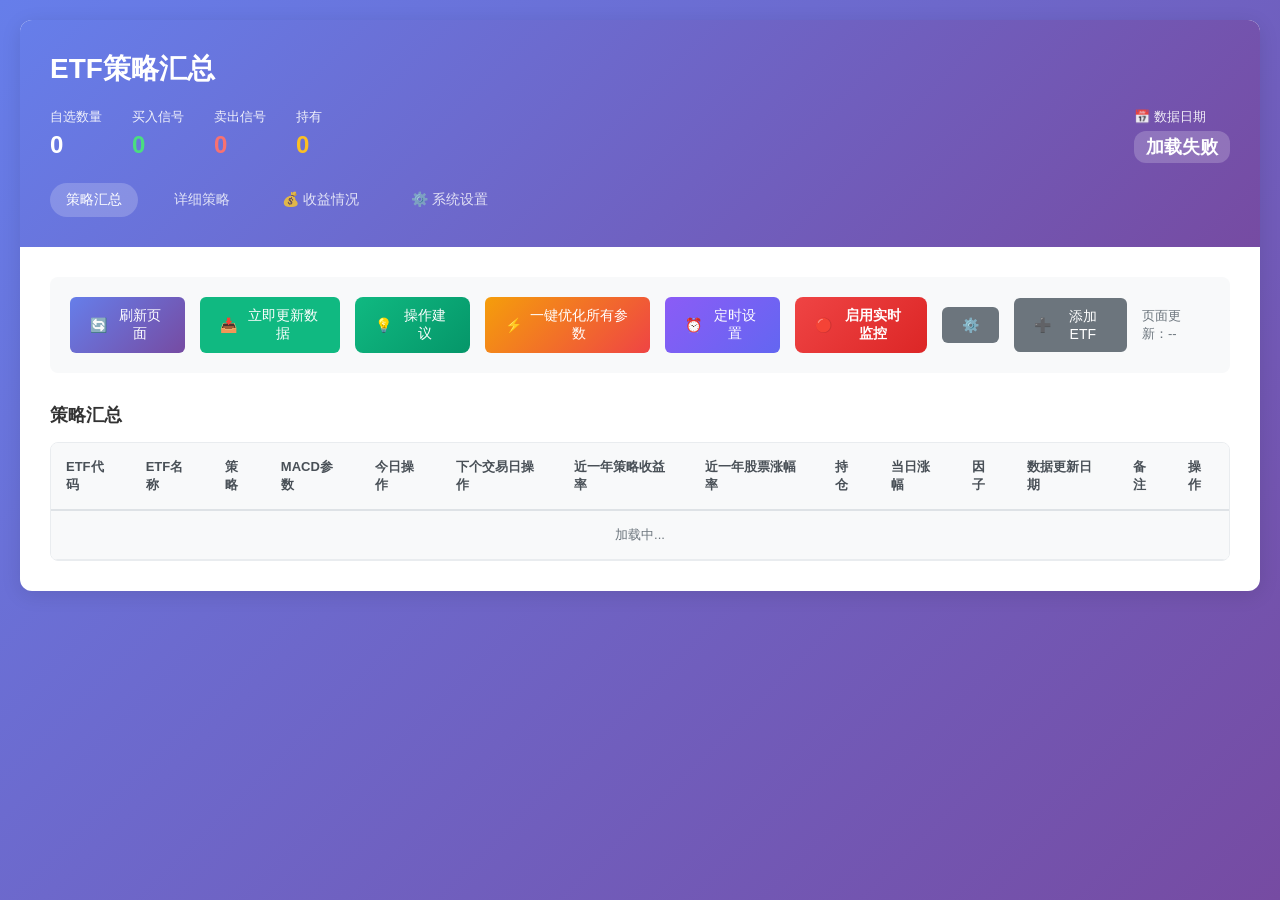
==== commit 5260f0ff: "update" ====
--- a/templates/index.html
+++ b/templates/index.html
@@ -4,7 +4,7 @@
     <meta charset="UTF-8">
     <meta name="viewport" content="width=device-width, initial-scale=1.0">
     <title>ETF策略汇总 - ETF预测系统</title>
-    <link rel="stylesheet" href="/static/css/home.css?v=6">
+    <link rel="stylesheet" href="/static/css/home.css?v=8">
     <script src="/static/js/echarts.min.js"></script>
 </head>
 <body>
@@ -243,7 +243,7 @@
                                 <th>ETF名称</th>
                                 <th>策略</th>
                                 <th>MACD参数</th>
-                                <th>当前信号</th>
+                                <th>今日操作</th>
                                 <th>下个交易日操作</th>
                                 <th>近一年策略收益率</th>
                                 <th>近一年股票涨幅率</th>
@@ -309,6 +309,6 @@
         </div>
     </div>
 
-    <script src="/static/js/home.js?v=74"></script>
+    <script src="/static/js/home.js?v=80"></script>
 </body>
 </html>
--- a/static/css/home.css
+++ b/static/css/home.css
@@ -1054,9 +1054,11 @@
 /* ==================== 操作建议模态框 ==================== */
 
 #adviceModal .modal-content {
-    max-width: 1000px;
+    max-width: 1200px;
+    width: 95%;
     border-radius: 16px;
     overflow: hidden;
+    margin: auto;
 }
 
 #adviceModal .modal-header {
@@ -1155,6 +1157,7 @@
     border-collapse: collapse;
     background: white;
     margin: 0;
+    table-layout: fixed;
 }
 
 .advice-table thead {
@@ -1169,6 +1172,37 @@
     font-weight: 600;
     letter-spacing: 0.5px;
     text-transform: uppercase;
+}
+
+/* 使用类名设置表格列宽，更可靠 */
+.advice-table .col-code {
+    width: 100px;
+    min-width: 100px;
+}
+
+.advice-table .col-name {
+    width: 130px;
+    min-width: 130px;
+}
+
+.advice-table .col-price {
+    width: 80px;
+    min-width: 80px;
+}
+
+.advice-table .col-macd {
+    width: 150px;
+    min-width: 150px;
+}
+
+.advice-table .col-signal {
+    width: 100px;
+    min-width: 100px;
+}
+
+.advice-table .col-advice {
+    width: 320px;
+    min-width: 320px;
 }
 
 .advice-table tbody tr {
@@ -1216,8 +1250,11 @@
     font-weight: 700;
     color: #059669;
     display: inline-flex;
-    align-items: center;
+    flex-direction: column;
+    align-items: flex-start;
     gap: 6px;
+    min-width: 280px;
+    line-height: 1.5;
 }
 
 .advice-action::before {
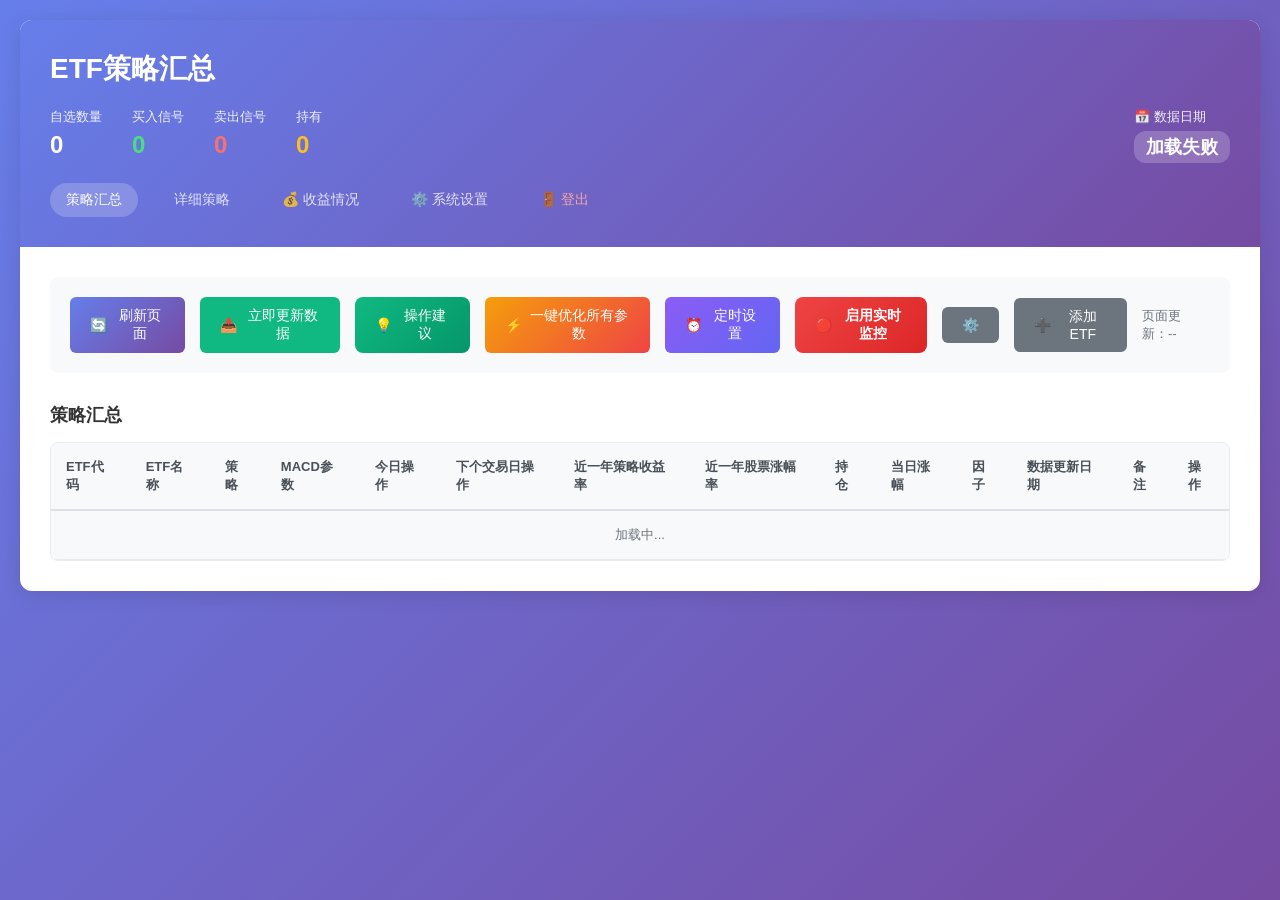
==== commit fceb12c0: "login" ====
--- a/templates/index.html
+++ b/templates/index.html
@@ -38,6 +38,7 @@
                 <a href="/macd-watchlist">详细策略</a>
                 <a href="/profit">💰 收益情况</a>
                 <a href="/settings">⚙️ 系统设置</a>
+                <a href="/logout" class="logout-link" style="color: #ef4444;">🚪 登出</a>
             </nav>
         </header>
 
--- a/static/css/home.css
+++ b/static/css/home.css
@@ -104,6 +104,15 @@
     color: white;
     padding: 8px 16px;
     border-radius: 20px;
+}
+
+.nav-links .logout-link {
+    color: #fca5a5 !important;
+}
+
+.nav-links .logout-link:hover {
+    background: rgba(239, 68, 68, 0.2) !important;
+    color: #fff !important;
 }
 
 /* Main Content */
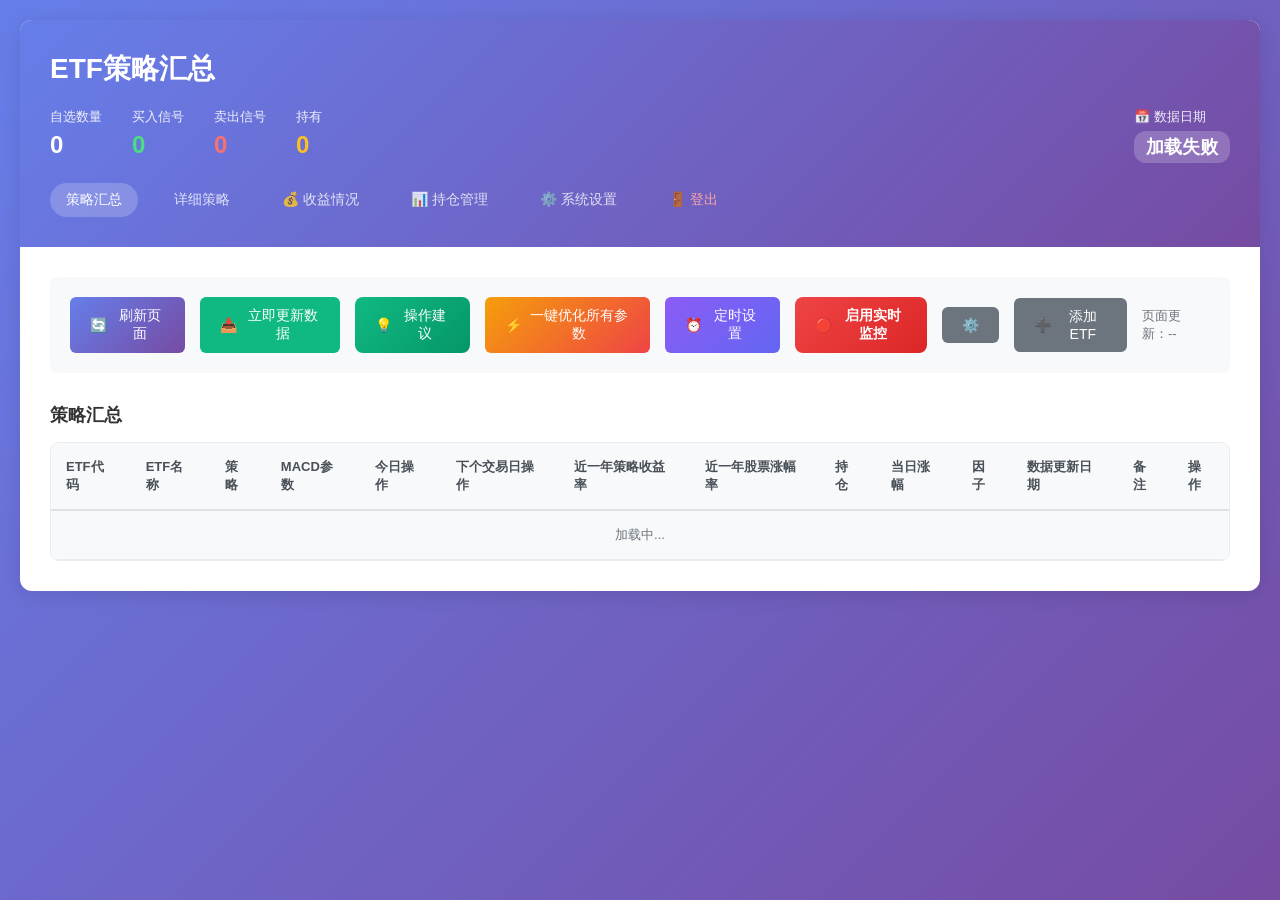
==== commit a01d36ee: "持仓管理系统：DB 持久化仓位、自动交易记录、锁仓机制 - core/position_manager.py: 持仓 CRUD、交易记录、FIFO 盈亏计算 - 调度器数据更新后自动同步信号 → tr" ====
--- a/templates/index.html
+++ b/templates/index.html
@@ -37,6 +37,7 @@
                 <span class="current-page">策略汇总</span>
                 <a href="/macd-watchlist">详细策略</a>
                 <a href="/profit">💰 收益情况</a>
+                <a href="/positions">📊 持仓管理</a>
                 <a href="/settings">⚙️ 系统设置</a>
                 <a href="/logout" class="logout-link" style="color: #ef4444;">🚪 登出</a>
             </nav>
@@ -310,6 +311,46 @@
         </div>
     </div>
 
-    <script src="/static/js/home.js?v=80"></script>
+    <!-- 持仓调整弹窗 -->
+    <div id="tradeModal" class="modal">
+        <div class="modal-content">
+            <div class="modal-header">
+                <h3>调整持仓</h3>
+                <span class="close" onclick="closeTradeModal()">&times;</span>
+            </div>
+            <div class="modal-body">
+                <div class="form-group">
+                    <label>ETF</label>
+                    <input type="text" id="tradeEtfCode" readonly style="width:100%;padding:8px;border:1px solid #d1d5db;border-radius:6px;">
+                </div>
+                <div class="form-group">
+                    <label>操作方向</label>
+                    <select id="tradeAction" onchange="updateTradePreview()" style="width:100%;padding:8px;border:1px solid #d1d5db;border-radius:6px;">
+                        <option value="BUY">买入</option>
+                        <option value="SELL">卖出</option>
+                    </select>
+                </div>
+                <div class="form-group">
+                    <label>价格</label>
+                    <input type="number" id="tradePrice" step="0.001" onchange="updateTradePreview()" style="width:100%;padding:8px;border:1px solid #d1d5db;border-radius:6px;">
+                </div>
+                <div class="form-group">
+                    <label>当前仓位 (0-10)</label>
+                    <input type="number" id="tradePosBefore" min="0" max="10" onchange="updateTradePreview()" style="width:100%;padding:8px;border:1px solid #d1d5db;border-radius:6px;">
+                </div>
+                <div class="form-group">
+                    <label>目标仓位 (0-10)</label>
+                    <input type="number" id="tradePosAfter" min="0" max="10" onchange="updateTradePreview()" style="width:100%;padding:8px;border:1px solid #d1d5db;border-radius:6px;">
+                </div>
+                <div id="tradePreview" style="padding:12px;background:#f8fafc;border-radius:8px;font-size:13px;display:none;"></div>
+            </div>
+            <div class="modal-footer">
+                <button class="btn btn-secondary" onclick="closeTradeModal()">取消</button>
+                <button class="btn btn-primary" onclick="executeTrade()">确认</button>
+            </div>
+        </div>
+    </div>
+
+    <script src="/static/js/home.js?v=82"></script>
 </body>
 </html>
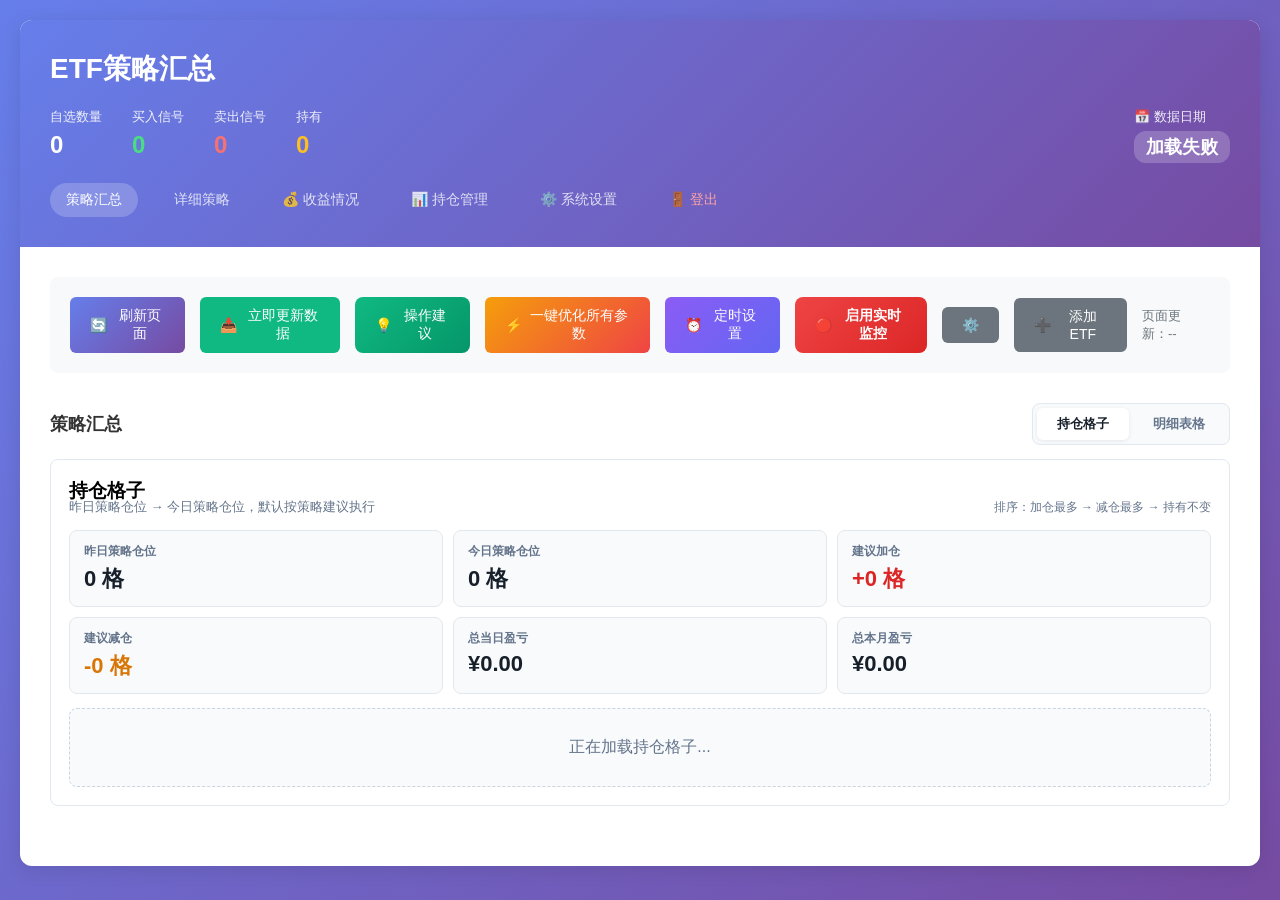
==== commit e4e1bcec: "feat: update position grid and histogram strategy" ====
--- a/templates/index.html
+++ b/templates/index.html
@@ -4,7 +4,7 @@
     <meta charset="UTF-8">
     <meta name="viewport" content="width=device-width, initial-scale=1.0">
     <title>ETF策略汇总 - ETF预测系统</title>
-    <link rel="stylesheet" href="/static/css/home.css?v=8">
+    <link rel="stylesheet" href="/static/css/home.css?v=12">
     <script src="/static/js/echarts.min.js"></script>
 </head>
 <body>
@@ -85,27 +85,86 @@
                 </div>
             </section>
 
-            <!-- 今日收益面板 -->
-            <section class="daily-profit-panel" id="dailyProfitPanel" style="display: none;">
-                <h3 class="panel-title">💰 今日收益 <small style="font-size: 13px; font-weight: 400; color: #166534;">(基于昨日持仓)</small></h3>
-                <div class="daily-profit-content">
-                    <div class="daily-profit-stats">
-                        <div class="daily-profit-stat-item">
-                            <span class="stat-label">昨日总仓位</span>
-                            <span id="yesterdayTotalPositions" class="stat-value">0仓</span>
-                        </div>
-                        <div class="daily-profit-stat-item">
-                            <span class="stat-label">昨日总资金</span>
-                            <span id="yesterdayTotalInvestment" class="stat-value">¥0</span>
-                        </div>
-                    </div>
-                    <div class="daily-profit-total">
-                        <span class="daily-profit-label">今日总收益</span>
-                        <span id="dailyProfitTotal" class="daily-profit-value">¥0.00</span>
-                        <span id="dailyProfitPct" class="daily-profit-pct">(0.00%)</span>
-                    </div>
-                    <div class="daily-profit-details" id="dailyProfitDetails">
-                        <!-- 动态生成 -->
+            <!-- 策略汇总 -->
+            <section class="strategy-overview-section">
+                <div class="strategy-overview-header">
+                    <h2 class="section-title">策略汇总</h2>
+                    <div class="strategy-tabs" role="tablist" aria-label="策略汇总视图">
+                        <button type="button" data-strategy-tab="grid" class="strategy-tab active" role="tab" aria-selected="true">持仓格子</button>
+                        <button type="button" data-strategy-tab="table" class="strategy-tab" role="tab" aria-selected="false">明细表格</button>
+                    </div>
+                </div>
+
+                <div data-strategy-panel="grid" class="strategy-tab-panel active" role="tabpanel">
+                    <section class="position-grid-panel" id="positionGridPanel">
+                        <div class="position-grid-header">
+                            <div>
+                                <h3 class="panel-title">持仓格子</h3>
+                                <p class="position-grid-subtitle">昨日策略仓位 → 今日策略仓位，默认按策略建议执行</p>
+                            </div>
+                            <div class="position-grid-sort-note">排序：加仓最多 → 减仓最多 → 持有不变</div>
+                        </div>
+                        <div class="position-grid-summary" id="positionGridSummary">
+                            <div class="position-grid-metric">
+                                <span>昨日策略仓位</span>
+                                <strong id="positionGridPreviousTotal">0 格</strong>
+                            </div>
+                            <div class="position-grid-metric">
+                                <span>今日策略仓位</span>
+                                <strong id="positionGridTargetTotal">0 格</strong>
+                            </div>
+                            <div class="position-grid-metric add">
+                                <span>建议加仓</span>
+                                <strong id="positionGridAddTotal">+0 格</strong>
+                            </div>
+                            <div class="position-grid-metric reduce">
+                                <span>建议减仓</span>
+                                <strong id="positionGridReduceTotal">-0 格</strong>
+                            </div>
+                            <div class="position-grid-metric daily-profit">
+                                <span>总当日盈亏</span>
+                                <strong id="positionGridDailyProfitTotal">¥0.00</strong>
+                            </div>
+                            <div class="position-grid-metric monthly-profit">
+                                <span>总本月盈亏</span>
+                                <strong id="positionGridMonthlyProfitTotal">¥0.00</strong>
+                            </div>
+                        </div>
+                        <div class="position-grid-cards" id="positionGridCards">
+                            <div class="position-grid-empty">正在加载持仓格子...</div>
+                        </div>
+                    </section>
+                </div>
+
+                <div data-strategy-panel="table" class="strategy-tab-panel" role="tabpanel">
+                    <div class="table-container">
+                        <table class="strategy-table" id="strategyTable">
+                            <thead>
+                                <tr>
+                                    <th>ETF代码</th>
+                                    <th>ETF名称</th>
+                                    <th>策略</th>
+                                    <th>MACD参数</th>
+                                    <th>今日操作</th>
+                                    <th>下个交易日操作</th>
+                                    <th>近一年策略收益率</th>
+                                    <th>近一年股票涨幅率</th>
+                                    <th>持仓</th>
+                                    <th>当日涨幅</th>
+                                    <th>当日盈亏</th>
+                                    <th>本月盈亏</th>
+                                    <th>因子</th>
+                                    <th>数据更新日期</th>
+                                    <th>备注</th>
+                                    <th>操作</th>
+                                </tr>
+                            </thead>
+                            <tbody id="strategyTableBody">
+                                <tr class="loading-row">
+                                    <td colspan="16" class="loading-cell">加载中...</td>
+                                </tr>
+                            </tbody>
+                        </table>
                     </div>
                 </div>
             </section>
@@ -174,6 +233,17 @@
                         <div class="scheduler-current-status">
                             <strong>当前状态：</strong>
                             <span id="schedulerCurrentStatus">未启用</span>
+                        </div>
+                        <!-- MACD参数优化定时设置 -->
+                        <div class="form-group" style="margin-top: 16px; padding-top: 16px; border-top: 1px solid #dee2e6;">
+                            <label>
+                                <input type="checkbox" id="macdOptimizationEnabled">
+                                启用MACD参数优化（每个交易日夜间）
+                            </label>
+                        </div>
+                        <div class="form-group">
+                            <label for="macdOptimizationTime">优化执行时间</label>
+                            <input type="time" id="macdOptimizationTime" class="time-input" value="23:00">
                         </div>
                         <div class="scheduler-next-run-info">
                             <strong>下次运行：</strong>
@@ -234,37 +304,6 @@
                 </div>
             </div>
 
-            <!-- 策略表格 -->
-            <section class="strategy-table-section">
-                <h2 class="section-title">策略汇总</h2>
-                <div class="table-container">
-                    <table class="strategy-table" id="strategyTable">
-                        <thead>
-                            <tr>
-                                <th>ETF代码</th>
-                                <th>ETF名称</th>
-                                <th>策略</th>
-                                <th>MACD参数</th>
-                                <th>今日操作</th>
-                                <th>下个交易日操作</th>
-                                <th>近一年策略收益率</th>
-                                <th>近一年股票涨幅率</th>
-                                <th>持仓</th>
-                                <th>当日涨幅</th>
-                                <th>因子</th>
-                                <th>数据更新日期</th>
-                                <th>备注</th>
-                                <th>操作</th>
-                            </tr>
-                        </thead>
-                        <tbody id="strategyTableBody">
-                            <tr class="loading-row">
-                                <td colspan="14" class="loading-cell">加载中...</td>
-                            </tr>
-                        </tbody>
-                    </table>
-                </div>
-            </section>
         </main>
     </div>
 
@@ -284,7 +323,7 @@
                     <label>选择策略：</label>
                     <select id="addStrategySelect">
                         <option value="macd_aggressive">MACD激进策略</option>
-                        <option value="macd_kdj_discrete">MACD+KDJ离散仓位系统2.0</option>
+                        <option value="macd_aggressive_entry">MACD激进+柱衰竭提前入场</option>
                     </select>
                 </div>
                 <button id="confirmAddBtn" class="btn btn-primary">确认添加</button>
@@ -351,6 +390,6 @@
         </div>
     </div>
 
-    <script src="/static/js/home.js?v=82"></script>
+    <script src="/static/js/home.js?v=90"></script>
 </body>
 </html>
--- a/static/css/home.css
+++ b/static/css/home.css
@@ -207,6 +207,299 @@
 
 .table-section {
     margin-bottom: 40px;
+}
+
+/* Strategy Overview Tabs */
+.strategy-overview-section {
+    margin-bottom: 30px;
+}
+
+.strategy-overview-header {
+    display: flex;
+    align-items: center;
+    justify-content: space-between;
+    gap: 16px;
+    margin-bottom: 14px;
+}
+
+.strategy-overview-header .section-title {
+    margin-bottom: 0;
+}
+
+.strategy-tabs {
+    display: inline-flex;
+    gap: 4px;
+    padding: 4px;
+    border: 1px solid #e2e8f0;
+    border-radius: 8px;
+    background: #f8fafc;
+}
+
+.strategy-tab {
+    min-width: 92px;
+    padding: 7px 12px;
+    border: 0;
+    border-radius: 6px;
+    background: transparent;
+    color: #64748b;
+    font-size: 13px;
+    font-weight: 700;
+    cursor: pointer;
+}
+
+.strategy-tab.active {
+    background: #ffffff;
+    color: #17202a;
+    box-shadow: 0 1px 4px rgba(15, 23, 42, 0.08);
+}
+
+.strategy-tab-panel {
+    display: none;
+}
+
+.strategy-tab-panel.active {
+    display: block;
+}
+
+/* Position Grid */
+.position-grid-panel {
+    margin-bottom: 0;
+    padding: 18px;
+    border: 1px solid #e2e8f0;
+    border-radius: 8px;
+    background: #ffffff;
+}
+
+.position-grid-header {
+    display: flex;
+    justify-content: space-between;
+    align-items: flex-end;
+    gap: 16px;
+    margin-bottom: 14px;
+}
+
+.position-grid-subtitle {
+    margin-top: -6px;
+    color: #64748b;
+    font-size: 13px;
+}
+
+.position-grid-sort-note {
+    color: #64748b;
+    font-size: 12px;
+    white-space: nowrap;
+}
+
+.position-grid-summary {
+    display: grid;
+    grid-template-columns: repeat(3, minmax(0, 1fr));
+    gap: 10px;
+    margin-bottom: 14px;
+}
+
+.position-grid-metric {
+    padding: 12px 14px;
+    border: 1px solid #e2e8f0;
+    border-radius: 8px;
+    background: #f8fafc;
+}
+
+.position-grid-metric span {
+    display: block;
+    margin-bottom: 4px;
+    color: #64748b;
+    font-size: 12px;
+    font-weight: 600;
+}
+
+.position-grid-metric strong {
+    color: #17202a;
+    font-size: 22px;
+}
+
+.position-grid-metric.add strong {
+    color: #dc2626;
+}
+
+.position-grid-metric.reduce strong {
+    color: #d97706;
+}
+
+.position-grid-metric.daily-profit strong.profit-positive,
+.position-grid-metric.monthly-profit strong.profit-positive {
+    color: #dc2626;
+}
+
+.position-grid-metric.daily-profit strong.profit-negative,
+.position-grid-metric.monthly-profit strong.profit-negative {
+    color: #059669;
+}
+
+.position-grid-cards {
+    display: grid;
+    grid-template-columns: repeat(3, minmax(0, 1fr));
+    gap: 12px;
+}
+
+.position-grid-card {
+    min-height: 174px;
+    padding: 13px;
+    border: 1px solid #dce5ec;
+    border-radius: 8px;
+    background: #fff;
+}
+
+.position-grid-card.add {
+    border-left: 4px solid #dc2626;
+    box-shadow: 0 1px 8px rgba(220, 38, 38, 0.08);
+}
+
+.position-grid-card.reduce {
+    border-left: 4px solid #f59e0b;
+    box-shadow: 0 1px 8px rgba(245, 158, 11, 0.08);
+}
+
+.position-grid-card.hold {
+    background: #fbfcfd;
+    opacity: 0.66;
+}
+
+.position-card-head {
+    display: flex;
+    justify-content: space-between;
+    align-items: flex-start;
+    gap: 8px;
+    margin-bottom: 9px;
+}
+
+.position-card-name {
+    color: #17202a;
+    font-size: 15px;
+    font-weight: 750;
+    line-height: 1.25;
+}
+
+.position-card-code {
+    margin-top: 2px;
+    color: #64748b;
+    font-size: 12px;
+}
+
+.position-card-remark {
+    max-width: 190px;
+    margin-top: 3px;
+    color: #475569;
+    font-size: 12px;
+    line-height: 1.3;
+    overflow: hidden;
+    text-overflow: ellipsis;
+    white-space: nowrap;
+}
+
+.position-delta-badge {
+    flex: 0 0 auto;
+    min-height: 22px;
+    padding: 3px 8px;
+    border-radius: 999px;
+    font-size: 12px;
+    font-weight: 750;
+    white-space: nowrap;
+}
+
+.position-delta-badge.add {
+    color: #b91c1c;
+    background: #fee2e2;
+}
+
+.position-delta-badge.reduce {
+    color: #92400e;
+    background: #fef3c7;
+}
+
+.position-delta-badge.hold {
+    color: #475569;
+    background: #e2e8f0;
+}
+
+.position-card-change {
+    display: flex;
+    align-items: baseline;
+    gap: 8px;
+    margin-bottom: 8px;
+}
+
+.position-card-change strong {
+    color: #17202a;
+    font-size: 24px;
+    line-height: 1;
+}
+
+.position-card-change span {
+    color: #64748b;
+    font-size: 12px;
+}
+
+.position-slot-bar {
+    display: grid;
+    grid-template-columns: repeat(var(--slot-total), minmax(0, 1fr));
+    gap: 2px;
+    width: 100%;
+    min-height: 13px;
+    margin: 8px 0 9px;
+}
+
+.position-slot-segment {
+    height: 13px;
+    border-radius: 2px;
+    background: #edf2f7;
+}
+
+.position-slot-segment.keep {
+    background: #22c55e;
+}
+
+.position-slot-segment.add {
+    background: #ef4444;
+}
+
+.position-slot-segment.reduce {
+    background: #f59e0b;
+}
+
+.position-slot-segment.empty {
+    background: #edf2f7;
+}
+
+.position-card-meta {
+    display: grid;
+    grid-template-columns: repeat(2, minmax(0, 1fr));
+    gap: 5px 8px;
+    color: #64748b;
+    font-size: 12px;
+}
+
+.position-card-meta b {
+    color: #17202a;
+}
+
+.position-card-reason {
+    margin-top: 8px;
+    color: #52606d;
+    font-size: 12px;
+    line-height: 1.35;
+    overflow: hidden;
+    text-overflow: ellipsis;
+    white-space: nowrap;
+}
+
+.position-grid-empty {
+    grid-column: 1 / -1;
+    padding: 28px;
+    color: #64748b;
+    text-align: center;
+    background: #f8fafc;
+    border: 1px dashed #cbd5e1;
+    border-radius: 8px;
 }
 
 /* Table */
@@ -498,6 +791,32 @@
 }
 
 /* Responsive */
+@media (max-width: 1100px) {
+    .position-grid-cards {
+        grid-template-columns: repeat(2, minmax(0, 1fr));
+    }
+}
+
+@media (max-width: 900px) {
+    .strategy-overview-header {
+        align-items: flex-start;
+        flex-direction: column;
+    }
+
+    .position-grid-header {
+        align-items: flex-start;
+        flex-direction: column;
+    }
+
+    .position-grid-sort-note {
+        white-space: normal;
+    }
+
+    .position-grid-summary {
+        grid-template-columns: repeat(2, minmax(0, 1fr));
+    }
+}
+
 @media (max-width: 768px) {
     .header-stats {
         flex-wrap: wrap;
@@ -524,6 +843,20 @@
     .last-updated {
         margin-left: 0;
         text-align: center;
+    }
+}
+
+@media (max-width: 560px) {
+    .position-grid-panel {
+        padding: 14px;
+    }
+
+    .position-grid-summary {
+        grid-template-columns: 1fr;
+    }
+
+    .position-grid-cards {
+        grid-template-columns: 1fr;
     }
 }
 
@@ -1858,4 +2191,3 @@
     font-weight: 600;
     color: #333;
 }
-
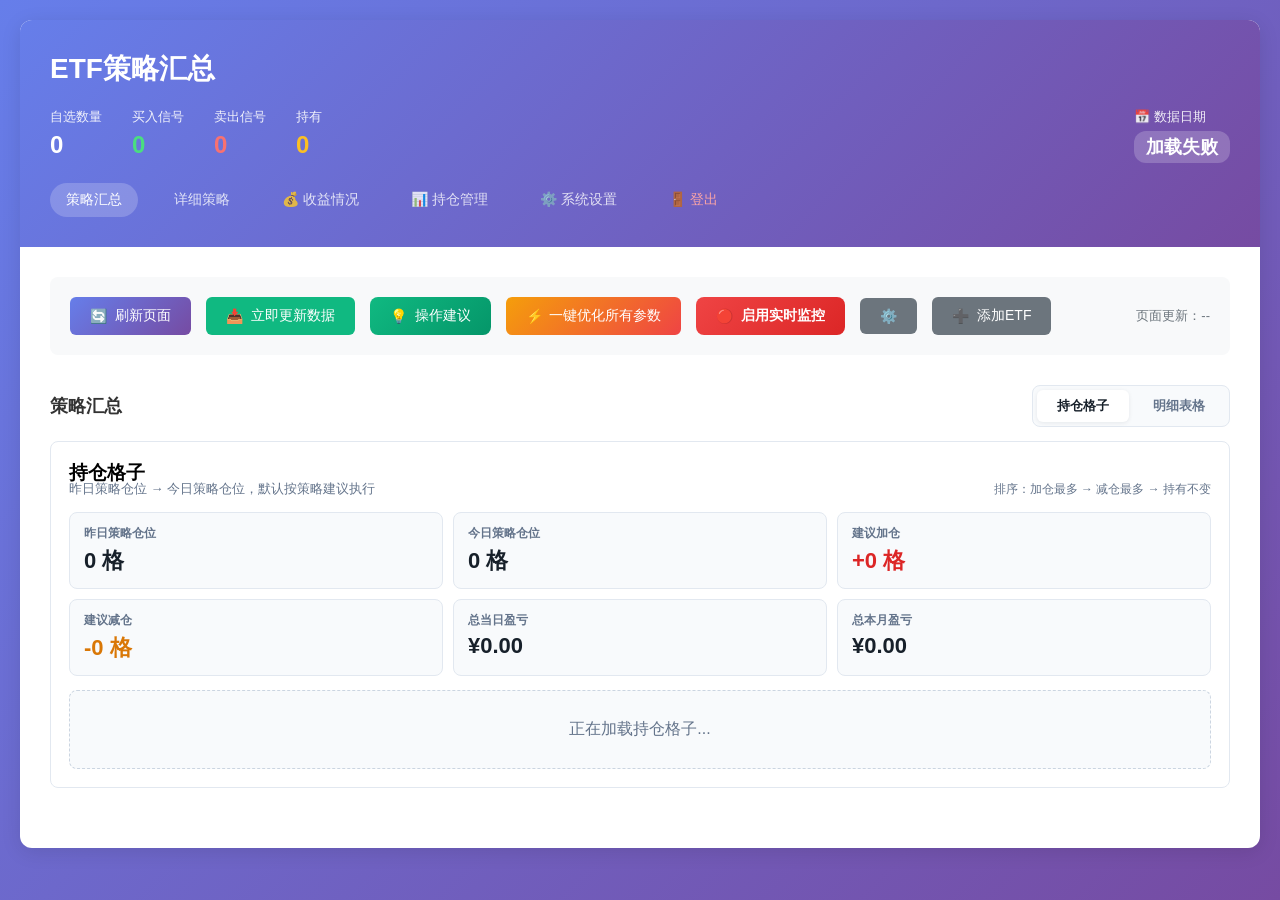
==== commit 859d5e0e: "refactor: keep scheduler settings on settings page" ====
--- a/templates/index.html
+++ b/templates/index.html
@@ -58,10 +58,6 @@
                 <button id="optimizeAllBtn" class="btn btn-optimize-all">
                     <span class="btn-icon">⚡</span> 一键优化所有参数
                 </button>
-                <button id="schedulerSettingsBtn" class="btn btn-scheduler">
-                    <span class="btn-icon">⏰</span> 定时设置
-                </button>
-
                 <!-- 实时监控控制 -->
                 <div class="realtime-control">
                     <button id="toggleRealtimeBtn" class="btn btn-realtime">
@@ -212,51 +208,6 @@
                 <div class="progress-log" id="optProgressLog"></div>
             </section>
 
-            <!-- 定时设置弹窗 -->
-            <div id="schedulerSettingsModal" class="modal">
-                <div class="modal-content scheduler-modal">
-                    <div class="modal-header">
-                        <h3>⏰ 定时更新设置</h3>
-                        <button id="closeSchedulerModalBtn" class="close-btn">&times;</button>
-                    </div>
-                    <div class="modal-body">
-                        <div class="form-group">
-                            <label>
-                                <input type="checkbox" id="schedulerEnabled">
-                                启用定时更新
-                            </label>
-                        </div>
-                        <div class="form-group">
-                            <label for="schedulerTime">更新时间（每个交易日）</label>
-                            <input type="time" id="schedulerTime" class="time-input" value="15:05">
-                        </div>
-                        <div class="scheduler-current-status">
-                            <strong>当前状态：</strong>
-                            <span id="schedulerCurrentStatus">未启用</span>
-                        </div>
-                        <!-- MACD参数优化定时设置 -->
-                        <div class="form-group" style="margin-top: 16px; padding-top: 16px; border-top: 1px solid #dee2e6;">
-                            <label>
-                                <input type="checkbox" id="macdOptimizationEnabled">
-                                启用MACD参数优化（每个交易日夜间）
-                            </label>
-                        </div>
-                        <div class="form-group">
-                            <label for="macdOptimizationTime">优化执行时间</label>
-                            <input type="time" id="macdOptimizationTime" class="time-input" value="23:00">
-                        </div>
-                        <div class="scheduler-next-run-info">
-                            <strong>下次运行：</strong>
-                            <span id="schedulerNextRunInfo">--</span>
-                        </div>
-                        <div class="modal-actions">
-                            <button id="saveSchedulerSettingsBtn" class="btn btn-primary">保存设置</button>
-                            <button id="cancelSchedulerSettingsBtn" class="btn btn-secondary">取消</button>
-                        </div>
-                    </div>
-                </div>
-            </div>
-
             <!-- 实时监控设置弹窗 -->
             <div id="realtimeSettingsModal" class="modal">
                 <div class="modal-content">
--- a/static/css/home.css
+++ b/static/css/home.css
@@ -1086,18 +1086,6 @@
 
 /* ==================== 调度器相关样式 ==================== */
 
-.btn-scheduler {
-    background: linear-gradient(135deg, #8b5cf6 0%, #6366f1 100%);
-    color: white;
-    border: none;
-    transition: all 0.3s;
-}
-
-.btn-scheduler:hover:not(:disabled) {
-    transform: translateY(-2px);
-    box-shadow: 0 4px 12px rgba(139, 92, 246, 0.4);
-}
-
 /* 调度器状态横幅 */
 .scheduler-status-banner {
     background: linear-gradient(135deg, #ede9fe 0%, #ddd6fe 100%);
@@ -1184,29 +1172,6 @@
     color: #1e40af;
 }
 
-/* 调度器设置弹窗 */
-.scheduler-modal {
-    max-width: 500px;
-}
-
-.scheduler-modal .form-group {
-    margin-bottom: 20px;
-}
-
-.scheduler-modal label {
-    display: block;
-    margin-bottom: 8px;
-    font-weight: 500;
-    color: #374151;
-}
-
-.scheduler-modal input[type="checkbox"] {
-    width: 18px;
-    height: 18px;
-    margin-right: 8px;
-    cursor: pointer;
-}
-
 .time-input {
     width: 100%;
     padding: 10px 15px;
@@ -1219,25 +1184,6 @@
 .time-input:focus {
     outline: none;
     border-color: #8b5cf6;
-}
-
-.scheduler-current-status,
-.scheduler-next-run-info {
-    padding: 12px;
-    background: #f3f4f6;
-    border-radius: 8px;
-    margin-bottom: 15px;
-    font-size: 14px;
-}
-
-.scheduler-current-status strong,
-.scheduler-next-run-info strong {
-    color: #374151;
-}
-
-.scheduler-current-status span,
-.scheduler-next-run-info span {
-    color: #6b7280;
 }
 
 .modal-actions {
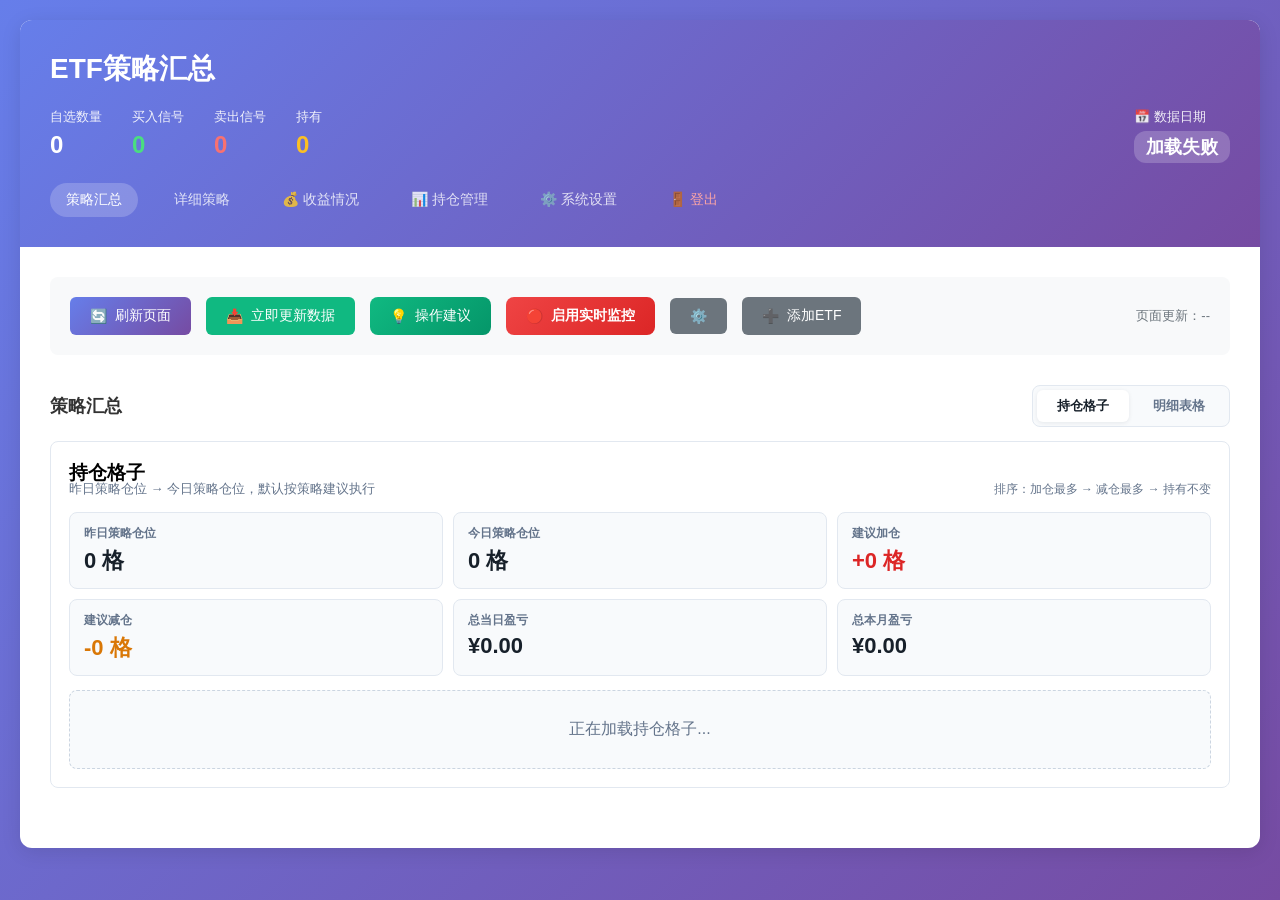
==== commit 88ea9d80: "refactor: remove homepage macd optimization controls" ====
--- a/templates/index.html
+++ b/templates/index.html
@@ -54,9 +54,6 @@
                 </button>
                 <button id="showAdviceBtn" class="btn btn-advice">
                     <span class="btn-icon">💡</span> 操作建议
-                </button>
-                <button id="optimizeAllBtn" class="btn btn-optimize-all">
-                    <span class="btn-icon">⚡</span> 一键优化所有参数
                 </button>
                 <!-- 实时监控控制 -->
                 <div class="realtime-control">
@@ -185,29 +182,6 @@
                 </div>
             </section>
 
-            <!-- 优化进度面板 -->
-            <section id="optimizeProgressPanel" class="optimize-progress-panel" style="display: none;">
-                <h3>⚡ 批量优化进度</h3>
-                <div class="progress-stats">
-                    <div class="progress-stat">
-                        <span class="stat-label">总数</span>
-                        <span id="optTotalCount" class="stat-value">0</span>
-                    </div>
-                    <div class="progress-stat">
-                        <span class="stat-label">已完成</span>
-                        <span id="optCompletedCount" class="stat-value completed">0</span>
-                    </div>
-                    <div class="progress-stat">
-                        <span class="stat-label">失败</span>
-                        <span id="optFailedCount" class="stat-value failed">0</span>
-                    </div>
-                </div>
-                <div class="progress-bar-container">
-                    <div id="optProgressBar" class="progress-bar"></div>
-                </div>
-                <div class="progress-log" id="optProgressLog"></div>
-            </section>
-
             <!-- 实时监控设置弹窗 -->
             <div id="realtimeSettingsModal" class="modal">
                 <div class="modal-content">
--- a/static/css/home.css
+++ b/static/css/home.css
@@ -858,33 +858,6 @@
     .position-grid-cards {
         grid-template-columns: 1fr;
     }
-}
-
-/* ==================== 一键优化按钮 ==================== */
-
-.btn-optimize-all {
-    background: linear-gradient(135deg, #f59e0b 0%, #ef4444 100%);
-    color: white;
-    border: none;
-    padding: 10px 20px;
-    border-radius: 6px;
-    cursor: pointer;
-    font-weight: 500;
-    transition: all 0.3s;
-    display: inline-flex;
-    align-items: center;
-    gap: 6px;
-}
-
-.btn-optimize-all:hover:not(:disabled) {
-    transform: translateY(-2px);
-    box-shadow: 0 4px 12px rgba(245, 158, 11, 0.4);
-}
-
-.btn-optimize-all:disabled {
-    opacity: 0.6;
-    cursor: not-allowed;
-    transform: none;
 }
 
 .btn-advice {
@@ -907,58 +880,6 @@
     box-shadow: 0 4px 12px rgba(16, 185, 129, 0.4);
 }
 
-/* ==================== 优化进度面板 ==================== */
-
-.optimize-progress-panel {
-    background: linear-gradient(135deg, #fef3c7 0%, #fde68a 100%);
-    border-radius: 12px;
-    padding: 25px;
-    margin: 20px 0;
-    box-shadow: 0 4px 16px rgba(0, 0, 0, 0.1);
-    border: 2px solid #f59e0b;
-}
-
-.optimize-progress-panel h3 {
-    margin: 0 0 20px 0;
-    color: #92400e;
-    font-size: 20px;
-    display: flex;
-    align-items: center;
-    gap: 10px;
-}
-
-.progress-stats {
-    display: flex;
-    gap: 30px;
-    margin-bottom: 20px;
-}
-
-.progress-stat {
-    display: flex;
-    flex-direction: column;
-    gap: 5px;
-}
-
-.progress-stat .stat-label {
-    font-size: 12px;
-    color: #78716c;
-    font-weight: 500;
-}
-
-.progress-stat .stat-value {
-    font-size: 28px;
-    font-weight: bold;
-    color: #1f2937;
-}
-
-.progress-stat .stat-value.completed {
-    color: #059669;
-}
-
-.progress-stat .stat-value.failed {
-    color: #dc2626;
-}
-
 .progress-bar-container {
     background: white;
     border-radius: 10px;
@@ -966,40 +887,6 @@
     overflow: hidden;
     margin-bottom: 20px;
     box-shadow: inset 0 2px 4px rgba(0, 0, 0, 0.1);
-}
-
-.progress-bar {
-    height: 100%;
-    background: linear-gradient(90deg, #10b981 0%, #059669 100%);
-    transition: width 0.3s ease;
-    display: flex;
-    align-items: center;
-    justify-content: center;
-}
-
-.progress-log {
-    background: rgba(255, 255, 255, 0.7);
-    border-radius: 8px;
-    padding: 15px;
-    max-height: 300px;
-    overflow-y: auto;
-    font-family: 'Courier New', monospace;
-    font-size: 13px;
-}
-
-.progress-log-entry {
-    padding: 8px 0;
-    border-bottom: 1px solid rgba(0, 0, 0, 0.05);
-    line-height: 1.6;
-}
-
-.progress-log-entry:last-child {
-    border-bottom: none;
-}
-
-.log-time {
-    color: #78716c;
-    font-size: 11px;
 }
 
 /* ==================== 因子信息样式 ==================== */
